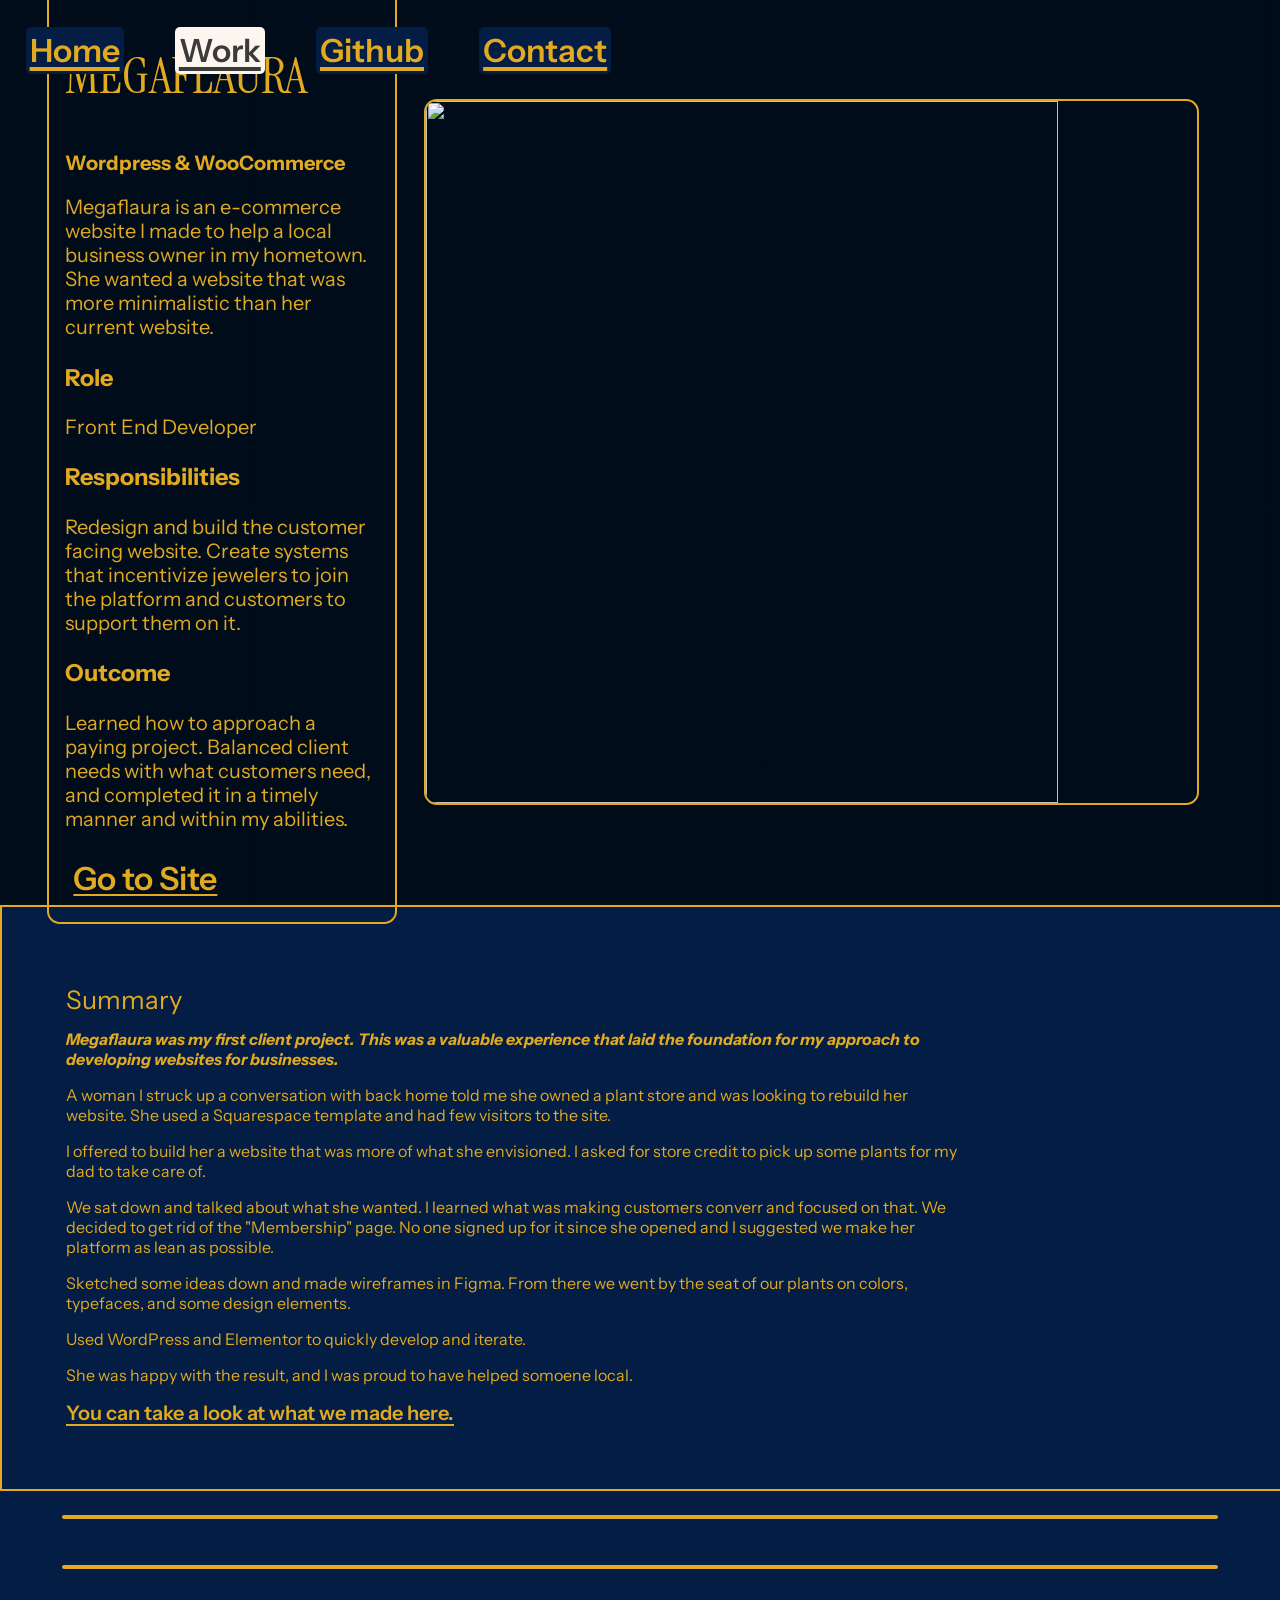
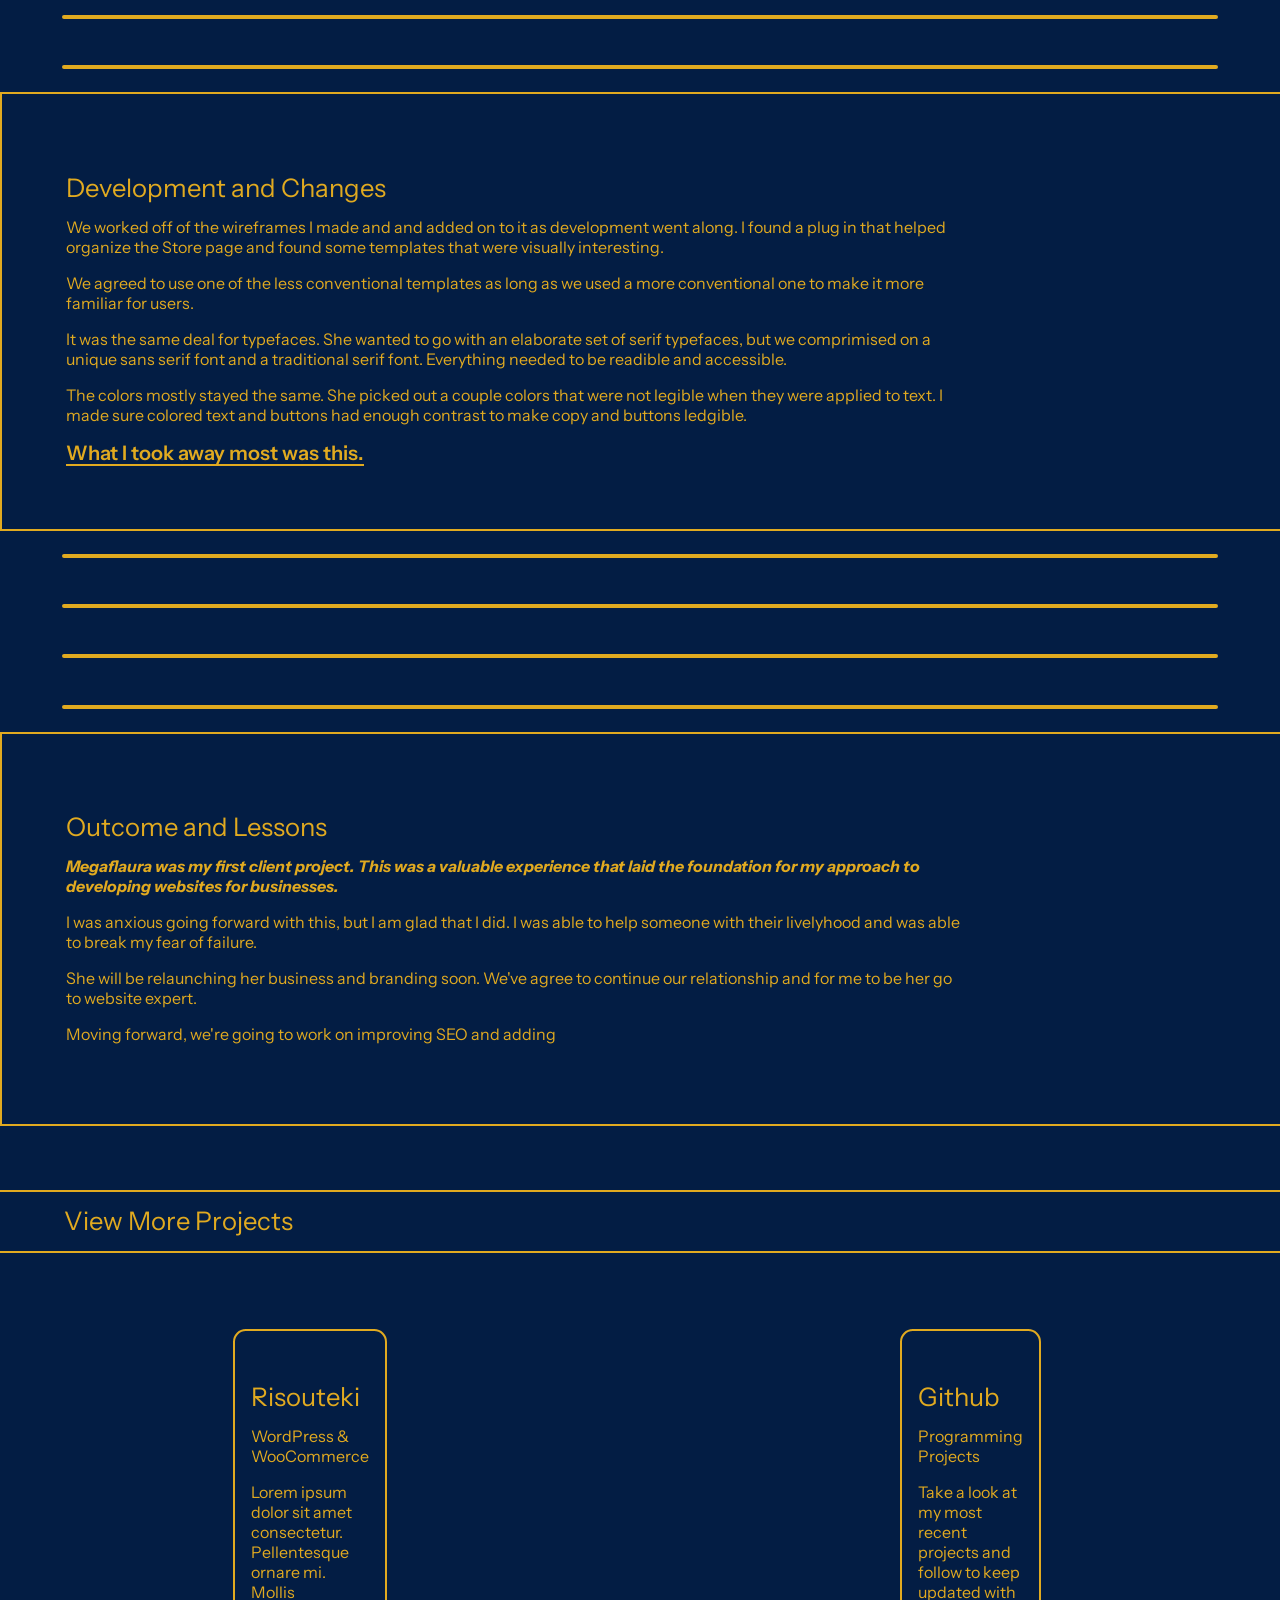
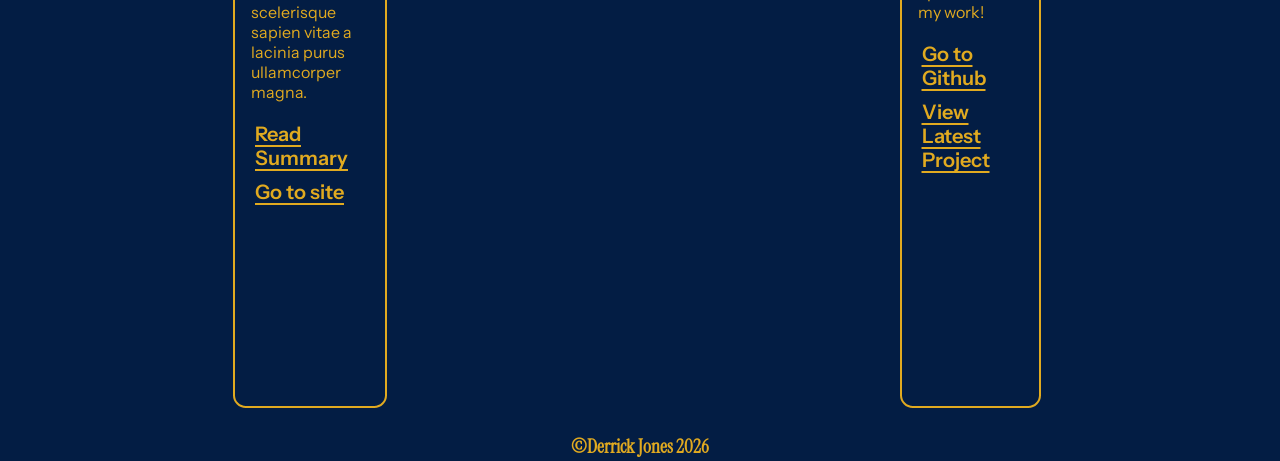
==== projects/megaflaura.html @ 46186033 "Portfolio First run of portfolio, v0.0" ====
<!DOCTYPE html>
<html lang="en">

<head>
    <meta charset="UTF-8">
    <meta http-equiv="X-UA-Compatible" content="IE=edge">
    <meta name="viewport" content="width=device-width, initial-scale=1.0">
    <link rel="stylesheet" href="../css/styles.css" />
    <style>
        @import url('https://fonts.googleapis.com/css2?family=Instrument+Sans:ital,wght@0,400..700;1,400..700&display=swap');
        @import url('https://fonts.googleapis.com/css2?family=Instrument+Sans:ital,wght@0,400..700;1,400..700&family=Instrument+Serif:ital@0;1&display=swap');
    </style>
    <title>Derrick Jones, WordPress Developer</title>
</head>
<nav>
    <a href="../index.html">Home</a>
    <a href="../index.html#work" id="currentNav">Work</a>
    <aside class="dropdown">
        <ul>
            <li>
                <a href="">Megaflaura</a>
                <p>Wordpress & WooCommerce</p>
            </li>
            <li>
                <a href="">Megaflaura</a>
                <p>Wordpress & WooCommerce</p>
            </li>
            <li>
                <a href="">Interactions & Animations</a>
                <p>Javascript creations</p>
            </li>
        </ul>
    </aside>
    <a href="https://github.com/derrickdotnet" target="_blank">Github </a>
    <a href="https://calendly.com/derrick-j-d-jones/30min" target="_blank">Contact </a>
</nav>

<body>
    <main>

        <section class="projectHero" id="megaflauraBackground">
            <div class="projectHero_copy">
                <div class="projectHero_copyIntro">
                    <h1>Megaflaura</h1>
                    <p><span class="subtitle">Wordpress & WooCommerce</span></p>
                    <p>Megaflaura is an e-commerce website I made to help a local business owner in my hometown.
                         She wanted a website that was more minimalistic than her current website.</p>
                    <div class="projectHero_copyPro">
                        <h3>Role</h3>
                        <p>Front End Developer</p>
                        <h3>Responsibilities</h3>
                        <p>Redesign and build the customer facing website. Create systems that incentivize
                            jewelers to join the platform and customers to support them on it.</p>
                        <h3>Outcome</h3>
                        <p>Learned how to approach a paying project. Balanced client needs with what customers need, and completed it in a timely manner and within my abilities.</p>
                         <a href="">Go to Site</a>
                    </div>
                </div>
            </div>
            <div class="projectHero_images">
                <img src="../images/megaflaura-screenshot1.jpg" alt="">
            </div>
        </section>


        <section>
            <!--FIRST SECION OF COPY-->
            <div class="projectGallery_1">
                <div class="projectGallery_copy">
                    <h2>Summary</h2>
                    <em>
                        <p><span class="subtitle">Megaflaura was my first client project. This was a valuable experience that laid the foundation for my approach to developing websites for businesses.</span></p>
                    </em>
                    <p>A woman I struck up a conversation with back home told me she owned a plant store and was looking to rebuild her website. She used a Squarespace template and had few visitors to the site.</p>
                    <p>I offered to build her a website that was more of what she envisioned. I asked for store credit to pick up some plants for my dad to take care of.</p>
                    <p>We sat down and talked about what she wanted. I learned what was making customers converr and focused on that. We decided to get rid of the "Membership" page. No one signed up for it since she opened and I suggested we make her platform as lean as possible.</p>
                    <p>Sketched some ideas down and made wireframes in Figma. From there we went by the seat of our plants on colors, typefaces, and some design elements.</p>
                    <p>Used WordPress and Elementor to quickly develop and iterate.</p>
                    <p>She was happy with the result, and I was proud to have helped somoene local.</p>
                    <a href="">You can take a look at what we made here.</a>
                </div>
            </div>

            <!--FIRST SECION OF IMAGES-->
            <div class="projectGallery_2_container">
                <div class="projectGallery_X">
                    <div class="projectGalleryX_images">
                        <img src="../images/megaflaura-screenshot1.jpg" alt="">
                    </div>
                    <div class="projectGalleryX_images">
                        <img src="../images/megaflaura-screenshot2.jpg" alt="">
                    </div>
                </div>
                <div class="projectGallery_X">
                    <div class="projectGalleryX_images">
                        <img src="../images/megaflaura-screenshot3.jpg" alt="">
                    </div>
                    <div class="projectGalleryX_images">
                        <img src="../images/megaflaura-screenshot4.jpg" alt="">
                    </div>
                </div>
            </div>
            <!--END-->
            <!--<div class="projectGallery_1">
                <div class="projectGallery_copy">
                    <h2>Problem</h2>
                    <p>Many jewelers face difficulties standing out in the sea of dropshippers, bots, and less skilled
                        craftsman of mainstream marketplaces like Etsy or Ebay. Cheap jewelry and dropshipping makes it
                        difficult to sell one's jewelry on these platforms.</p>
                    <p>The goal was to have the website up in time to present to a local angel investor.</p>
                    <p>We had three months to complete a have a customer facing product to present to the investors. We
                        had to be attractive to jewelers for them to use our website. What kind of jewelers need and
                        want a platform like ours?</p>
                </div>
            </div>-->
            <!--SECOND SECION OF IMAGES-->
           
            <div class="projectGallery_1" id="discovery">
                <div class="projectGallery_copy">
                    <h2>Development and Changes</h2>
                    <p>We worked off of the wireframes I made and and added on to it as development went along. I found a plug in that helped organize the Store page and found some templates that were visually interesting.</p>
                    <p>We agreed to use one of the less conventional templates as long as we used a more conventional one to make it more familiar for users.</p>
                    <p>It was the same deal for typefaces. She wanted to go with an elaborate set of serif typefaces, but we comprimised on a unique sans serif font and a traditional serif font. Everything needed to be readible and accessible.</p>
                    <p>The colors mostly stayed the same. She picked out a couple colors that were not legible when they were applied to text. I made sure colored text and buttons had enough contrast to make copy and buttons ledgible.</p>
                    <a href="#outcome">What I took away most was this.</a>
                </div>
            </div>



            <div class="projectGallery_2_container">
                <div class="projectGallery_X">
                    <div class="projectGalleryX_images">
                        <img src="../images/megaflaura-before1.jpg" alt="">
                    </div>
                    <div class="projectGalleryX_images">
                        <img src="../images/megaflaura-before2.jpg" alt="">
                    </div>
                </div>
                <div class="projectGallery_X">
                    <div class="projectGalleryX_images">
                        <img src="../images/megaflaura-before3.jpg" alt="">
                    </div>
                    <div class="projectGalleryX_images">
                        <img src="../images/megaflaura-before4.jpg" alt="">
                    </div>
                </div>
            </div>
            <!--END-->

       <div class="projectGallery_1" id="outcome">
                <div class="projectGallery_copy">
                    <h2>Outcome and Lessons</h2>
                   <em><p><span class="subtitle">Megaflaura was my first client project. This was a valuable experience that laid the foundation for my approach to developing websites for businesses.</span></p></em>
                    <p>I was anxious going forward with this, but I am glad that I did. I was able to help someone with their livelyhood and was able to break my fear of failure.</p>
                    <p>She will be relaunching her business and branding soon. We've agree to continue our relationship and for me to be her go to website expert.</p>
                    <p>Moving forward, we're going to work on improving SEO and adding</p>
                </div>
            </div>

 <aside id="moreWork"><h2>View More Projects</h2></aside>

        <secion class="workGrid_Project">
            <div class="workCard_Project">
                <img src="../images/risouteki-hero.jpg" alt="">
                <div class="workCard_copyProject">
                    <h2>Risouteki</h2>
                    <p>WordPress & WooCommerce</p>
                    <p>Lorem ipsum dolor sit amet consectetur. Pellentesque ornare mi.
                        Mollis scelerisque sapien vitae a lacinia purus ullamcorper magna. </p>
                    <a href="../projects/risouteki.html">Read Summary</a>
                    <a href="">Go to site</a>
                </div>
            </div>
            <div class="workCard_Project">
                <img src="../images/Screenshot 2026-09-05 at 9.20.54 PM.jpg" alt="">

                <div class="workCard_copyProject">
                    <h2>Github</h2>
                    <p>Programming Projects</p>
                    <p>Take a look at my most recent projects and follow to keep updated with my work! </p>
                    <a href="">Go to Github</a>
                    <a href="">View Latest Project</a>
                </div>
            </div>
        </secion>
        </section>

    </main>

    <footer>
        <h3>©Derrick Jones 2026</h3>
    </footer>
</body>

</html>
---- css/styles.css ----
/*Home  Styles CSS*/
body {
    background-color: #031D44;
    background-image: url('../images/gridpatternblue2.svg');
    background-repeat: repeat;
    background-position: center;
    background-size: cover;
    background-attachment: fixed;
    font-family: "Instrument Sans", sans-serif;
    animation: moveGrid 150s linear infinite;
    width: 100%;
    margin: 0;
}

@keyframes moveGrid {
    from {
        background-position: 0 0;
    }

    to {
        background-position: 100vw 100vh;
    }
}

h1,
h2,
h3,
p,
a {
    color: #E1AA20;
}

h1,
h2,
h3 {
    letter-spacing: 5%;
}

h1 {
    font-size: 6rem;
    font-family: "Instrument Serif", 'Times New Roman', Times, serif;
    font-size: clamp(2.5rem, 4vw, 4rem);
    text-transform: uppercase;
    font-weight: 100;
}

h2 {
    font-family: "instrument sans";
    font-size: clamp(1.5rem, 2vw, 2rem);
    font-weight: 100;
    line-height: max(0.5rem, 1rem);
}

a {
    font-size: clamp(1.25rem, 1.5vw, 1.5rem);
    transition: color 0.3s ease;
    text-decoration-thickness: 2px;
    border-radius: 5px;
    text-underline-offset: .25rem;
    font-weight: 600;

}

a:hover {
    color: #3B3B3B;
    background-color: #FCF6EE;
}

.mobileNav_button {
    display: none;
}

nav {
    position: fixed;
    display: flex;
    place-self: center;
    justify-content: center;
    top: 3%;
    z-index: 3;
}


nav a {
    font-size: 2rem;
    text-decoration-thickness: 1px;
    text-underline-offset: 5px;
    list-style: none;
    display: block;
    color: #E1AA20;
    background-color: #031D44;
    margin: 0 2vw;
    text-decoration-thickness: 4px;
    border-radius: 5px;
    padding: 4px;
}

#currentNav {
    background-color: #FCF6EE;
    color: #3B3B3B;
}

#currentNav:hover {
    background-color: #E1AA20;
    color: #FCF6EE;
    transition: color 0.1s;
    transition: background-color 0.1s;
}


.heroGrid {
    display: grid;
    grid-template-columns: 1fr 1fr;
    margin-top: 6%;
}

.heroGrid_card {
    display: block;
    background-color: #031D44;
    border: #E1AA20 0.125rem solid;
    border-radius: clamp(0.25rem, 1vw, 1rem);
    width: clamp(16rem, 90%, 44rem);
    height: 85vh;
    place-content: center;
    place-self: center;
}

.heroGrid_titles {
    justify-items: center;
}


.heroGrid_copy {
    width: clamp(16rem, 36vw, 40rem);
}

.heroGrid_copy p {
    font-size: clamp(1rem, 2vw, 1.5rem);
}

.heroGrid_copy a {
    font-weight: 600;
    text-decoration-thickness: 2px;
    border-radius: 5px;
    padding: 4px;
    text-underline-offset: .25rem;

}

#stairway {
    display: grid;
    justify-self: center;
    margin-bottom: 5%;
}

.desktopGrid {
    display: grid;
    grid-template-columns: repeat(2, 1fr);
    grid-template-rows: repeat(1, 1fr);
}

.desktopGrid_connect,
.desktopGrid_recentWork,
.desktopGrid_about {
    display: block;
    background-color: #031D44;
    border: #E1AA20 0.125rem solid;
    border-radius: clamp(0.25rem, 1vw, 1rem);
}

.desktopGrid_connect {
    display: flex;
    flex-direction: column;
    width: clamp(24rem, 5vw, 25rem);
    height: 67%;
    justify-content: center;
}

.desktopGrid_connect a {
    font-weight: 500;
    margin-left: 5%;
    line-height: 2rem;
    padding: 4px;
    width: fit-content;
}

.subtitle {
    font-weight: 800;
}

.dropdown {
    display: none;
    background-color: #031D44;
    width: fit-content;
    color: #031D44;
    border: #E1AA20 2px solid;
    border-radius: 1rem;
}

.dropdown a {
    display: block;
    width: 90%;
}

.dropdown:hover {
    display: block;
}

.desktopGrid_recentWork {
    grid-column-start: 1;
    grid-row-start: 2;
    position: relative;
    top: -10%;
    left: 0%;
    padding: 5%;
    width: 80%;
}

.desktopGrid_recentWork a {
    padding: 4px;
    margin-left: -4px;
}


.desktopGrid_cutie {
    grid-row: span 2/ span 2;
    grid-column-start: 2;
    grid-row-start: 1;
    place-self: start;
}

.desktopGrid_cutie img {

    width: clamp(5rem, 27vw, 20rem);

    border: #E1AA20 0.125rem solid;
    border-radius: clamp(0.25rem, 1vw, 1rem);

}


.desktopGrid_about {
    grid-column: span 2 / span 2;
    grid-row-start: 3;
    height: fit-content;
    width: auto;
    max-width: 47vw;
}

.desktopGrid_aboutCopy {
    margin-left: 5%;
}


.workGrid {
    display: grid;
    grid-template-columns: repeat(3, 1fr);
    grid-template-rows: repeat(1, 1fr);
    gap: 2.5rem;
    width: 90vw;
    place-self: center;
    justify-self: center;
    place-items: center;
    justify-content: center;
    margin: 6% 0 2% 0;
}

.workCard {
    width: 30vw;
    background-color: #031D44;
    border: #E1AA20 0.125rem solid;
    width: min-content;
    border-radius: clamp(0.25rem, 1vw, 1rem);
        height: 75vh;
}

.workCard img {
    width: 28vw;
    border-radius: 1rem 1rem 0 0;
}

.workCard_copy {
    padding: 1rem;
}

.workCard_copy a {
    display: flex;
    margin: 2% 0;
    width: fit-content;
    padding: .25rem;
    text-underline-offset: .25rem;
    font-weight: 600;
}

button {
    font-family: instrument sans;
    background: #031D44;
    border: 2px #E1AA20 solid;
    border-radius: clamp(0.25rem, 1vw, 1rem);
    padding: 1rem;

}

button:hover {
    background: #FCF6EE;
    border: 2px #031D44 solid;
}

.mobileNav_button {
    justify-self: center;
    margin-top: 2vh;
}

.mobileNav_button a {
    font-size: 2.5rem;
    font-weight: 600;
    text-decoration-thickness: 4px;
}


footer {
    background-color: #031D44;
    text-align: center;
    font-family: instrument serif;
    width: 100%;
    height: 3%;
    position: absolute;

}

footer h3 {
    margin: 0;
}

/*Home Styles CSS END*/



/*Projects CSS*/

.projectHero {
    display: grid;
    grid-template-columns: repeat(4, 1fr);
    grid-template-rows: repeat(1, fr);
    place-self: center;
    width: 98vw;
    
    background-image: linear-gradient(rgba(0, 0, 0, 0.6), rgba(0, 0, 0, 0.6)), url(../images/risouteki-hero.jpg);
    background-size: cover;
    background-repeat: no-repeat;
    padding: 1rem;
    height: 97vh;
    place-content: center;
}

.projectHero_copy:hover {
    background-color: #031D44;
    transition: 0.2s linear;
}

.projectHero_copy {
    width: 100%;
    margin-left: 10%;
    border: 2px #E1AA20 solid;
    border-radius: clamp(0.25rem, 1vw, 1rem);
    padding: 1rem;
    font-size:1.25rem;
}

.projectHero_copyPro a{
    font-size: 2rem;
}

.projectHero_copyIntro a {
    display: flex;
    flex-direction: column;
    padding: 0.5rem;
}

.projectHero_copyIntro h1 {
    place-self: center;
}

.projectHero_images {
    border-radius: clamp(0.25rem, 1vw, 1rem);
    width: 100%;
    grid-column: 2 / span 3;
    place-self: center;
}

.projectHero_images img {
    width: 82%;
    height: 78vh;
    border: 2px #E1AA20 solid;
    border-radius: clamp(0.25rem, 1vw, 1rem);
    margin-left: 10%;
}

.projectGallery_1 {
    background: #031D44;
    border: 2px #E1AA20 solid;   
    width: 100vw;
    place-self: center;
}

.projectGallery_copy {
    height: fit-content;
    width: 70%;
    font-size: 1rem;
    padding: 4rem;


}

.projectGallery_X {
    display: grid;
    grid-template-columns: repeat(1, 1fr);
    grid-template-rows: repeat(1, 1fr);
    place-self: center;
    place-items: center;
    width: auto;
    /*background: linear-gradient(to right, #031D44 50%, transparent 50%)*/
}


.projectGalleryX_images {
    justify-self: center;
}

.projectGalleryX_images img {
    width: 90vw;
    border: 2px #E1AA20 solid;
    border-radius: clamp(0.25rem, 1vw, 1rem);
    display: grid;
    place-self: center;
    margin: 2% 0;
    height: auto;
}

.projectGallery_2 {
    display: grid;
    grid-template-columns: repeat(3, 1fr);
    grid-template-rows: repeat(1, 1fr);
    place-self: center;
    place-items: center;
    width: auto;
}


.projectGallery_3 {
    display: grid;
    grid-template-columns: repeat(2, 1fr);
    grid-template-rows: repeat(1, 1fr);
    place-self: center;
    width: auto;
    background: #031D44;
    border: 2px #E1AA20 solid;   
    width: 100vw;
    border-bottom: none;
}


.projectGallery2_images {
    justify-self: center;
}

.projectGallery2_images img {
    width: 93%;
    border: 2px #E1AA20 solid;
    border-radius: clamp(0.25rem, 1vw, 1rem);
    display: grid;
    place-self: center;
    margin: 2% 0;
    height: 75vh;
}

#moreWork{
    background: #031D44;
    width: 100vw;
    border: 2px #E1AA20 solid;
    border-left: none;
    border-right: none;
    height: 10%;
    margin: 5% 0;
}

#moreWork h2{
    margin-left: 5%;
}

.workGrid_Project {
    display: grid;
    grid-template-columns: repeat(2, 1fr);
    grid-template-rows: repeat(1, 1fr);
    gap: 2.5rem;
    width:100%;
    height: auto;    
    place-self: center;
    justify-self: center;
    place-items: center;
    justify-content: center;
    margin: 6% 0 2% 0;
}

.workCard_Project {
        border: 2px #E1AA20 solid;
    background-color: #031D44;
    width: min-content;
    border-radius: clamp(0.25rem, 1vw, 1rem);
        height: 75vh;
}

.workCard_Project img {
    width: 36vw;
    border-radius: 1rem 1rem 0 0;
}

.workCard_copyProject {
    padding: 1rem;
}

.workCard_copyProject a {
    display: flex;
    margin: 2% 0;
    
    width: fit-content;
    padding: .25rem;
    text-underline-offset: .25rem;
    font-weight: 600;
}

#megaflauraBackground{
    background-image: linear-gradient(rgba(0, 0, 0, 0.6), rgba(0, 0, 0, 0.6)), url(../images/megaflaura-hero.jpg);
}
/*Projects CSS END*/


/*Home Mobile Styles CSS*/

@media (max-width:64rem) {
    .heroGrid {
        grid-template-columns: 1fr;
    }

    .heroGrid_card {
        height: 83vh;
    }

    .desktopGrid,
    nav {
        display: none;
    }

    .workGrid {
        display: grid;
        grid-template-columns: repeat(1, 1fr);
    }

    .workCard img {
        width: 90vw;
    }

    .mobileNav_button {
        display: block;
    }

.projectHero{
    grid-template-columns: repeat(1, 1fr);
    grid-template-rows: repeat(2, 1fr);
    padding: 2rem 0;
    width: 100vw;
}
.projectHero_copy{
    margin: auto;
    height: 90vh;
    width:86vw;
}


    .projectHero_images img{
    display: none;
    }

    .projectHero_images {
    border-radius: clamp(0.25rem, 1vw, 1rem);
    width: 96vw;
    grid-column: 1 / span 4;
    place-self: center;
    height: auto;
}

.projectGallery_2 {
    grid-template-columns: repeat(1, 1fr);
}

.projectGallery_3 {
    grid-template-columns: repeat(1, 1fr);
}
.projectGallery_copy{
    width: auto;
}

.workCard_Project{
    width:93vw;
}

.workGrid_Project {
    grid-template-columns: repeat(1, 1fr);
    width:100%;
    height: auto;
}

.workGrid_Project img{
    width:100%;
}

}
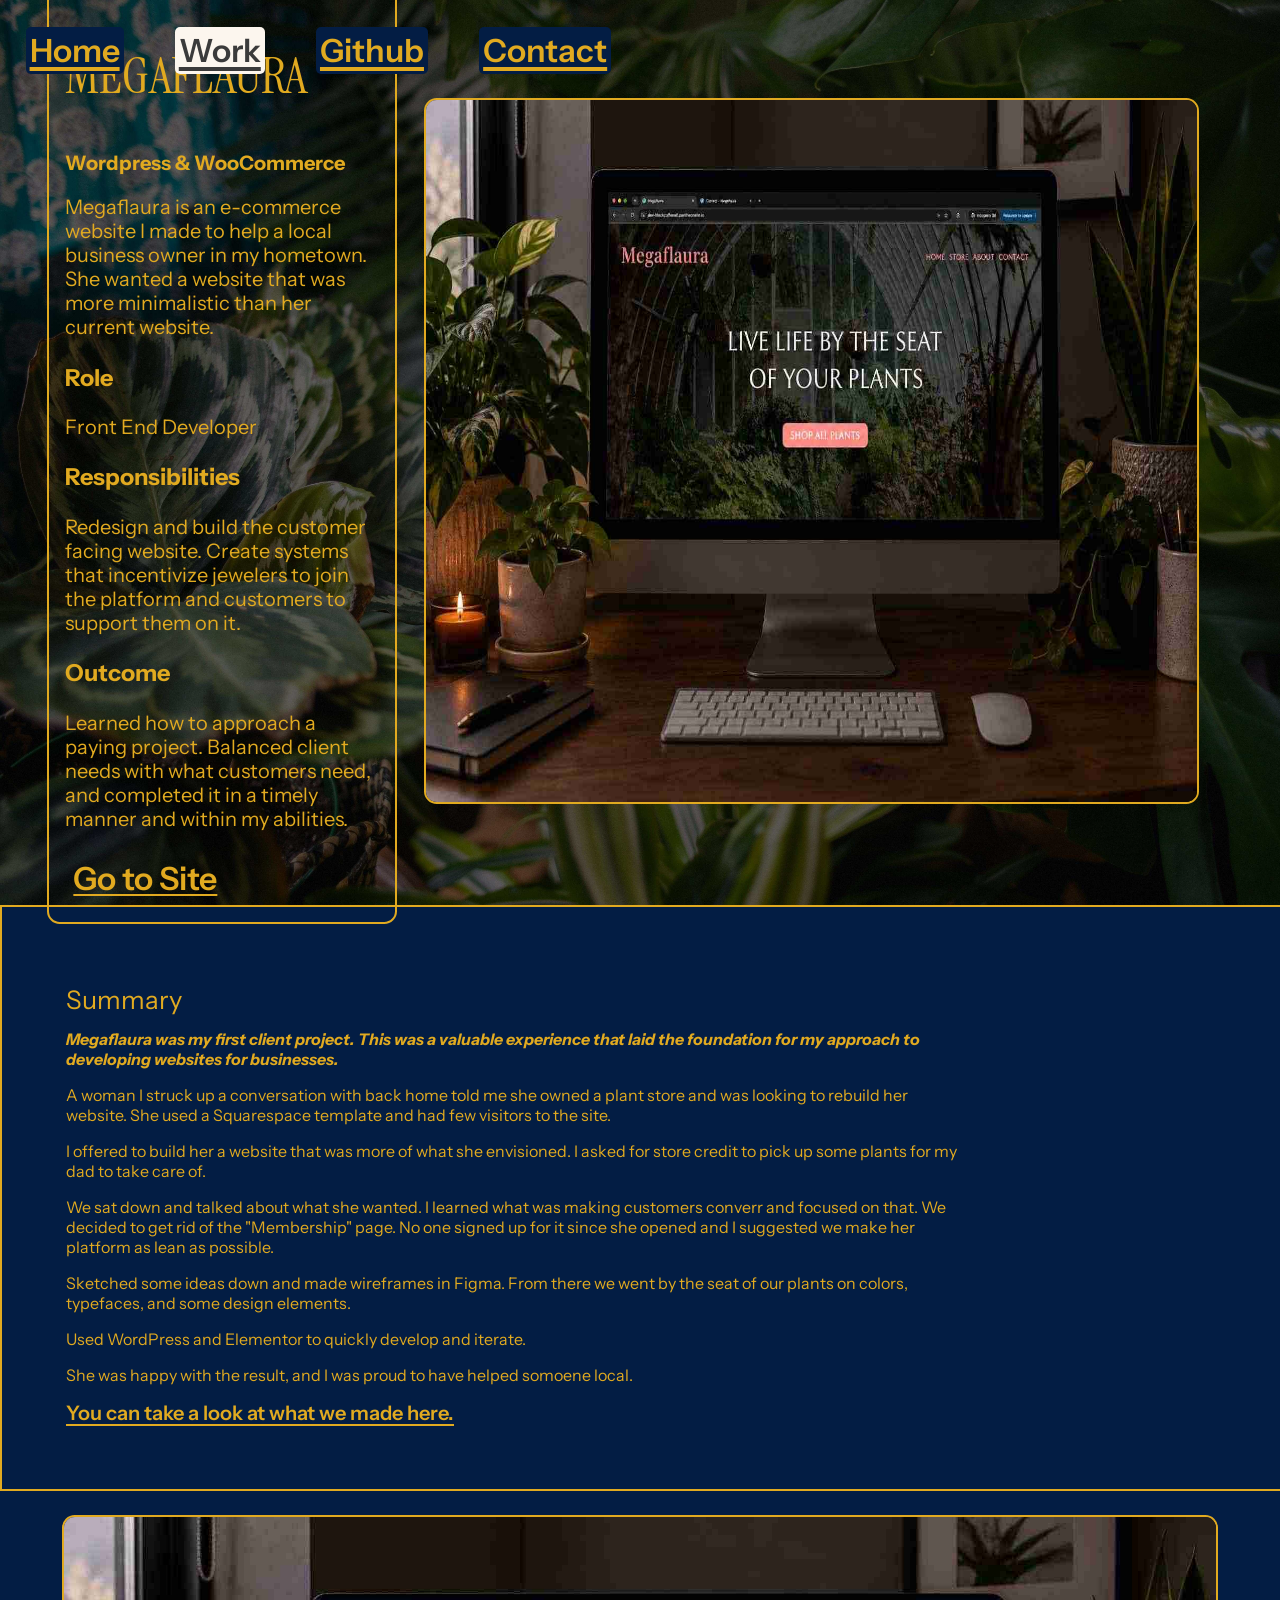
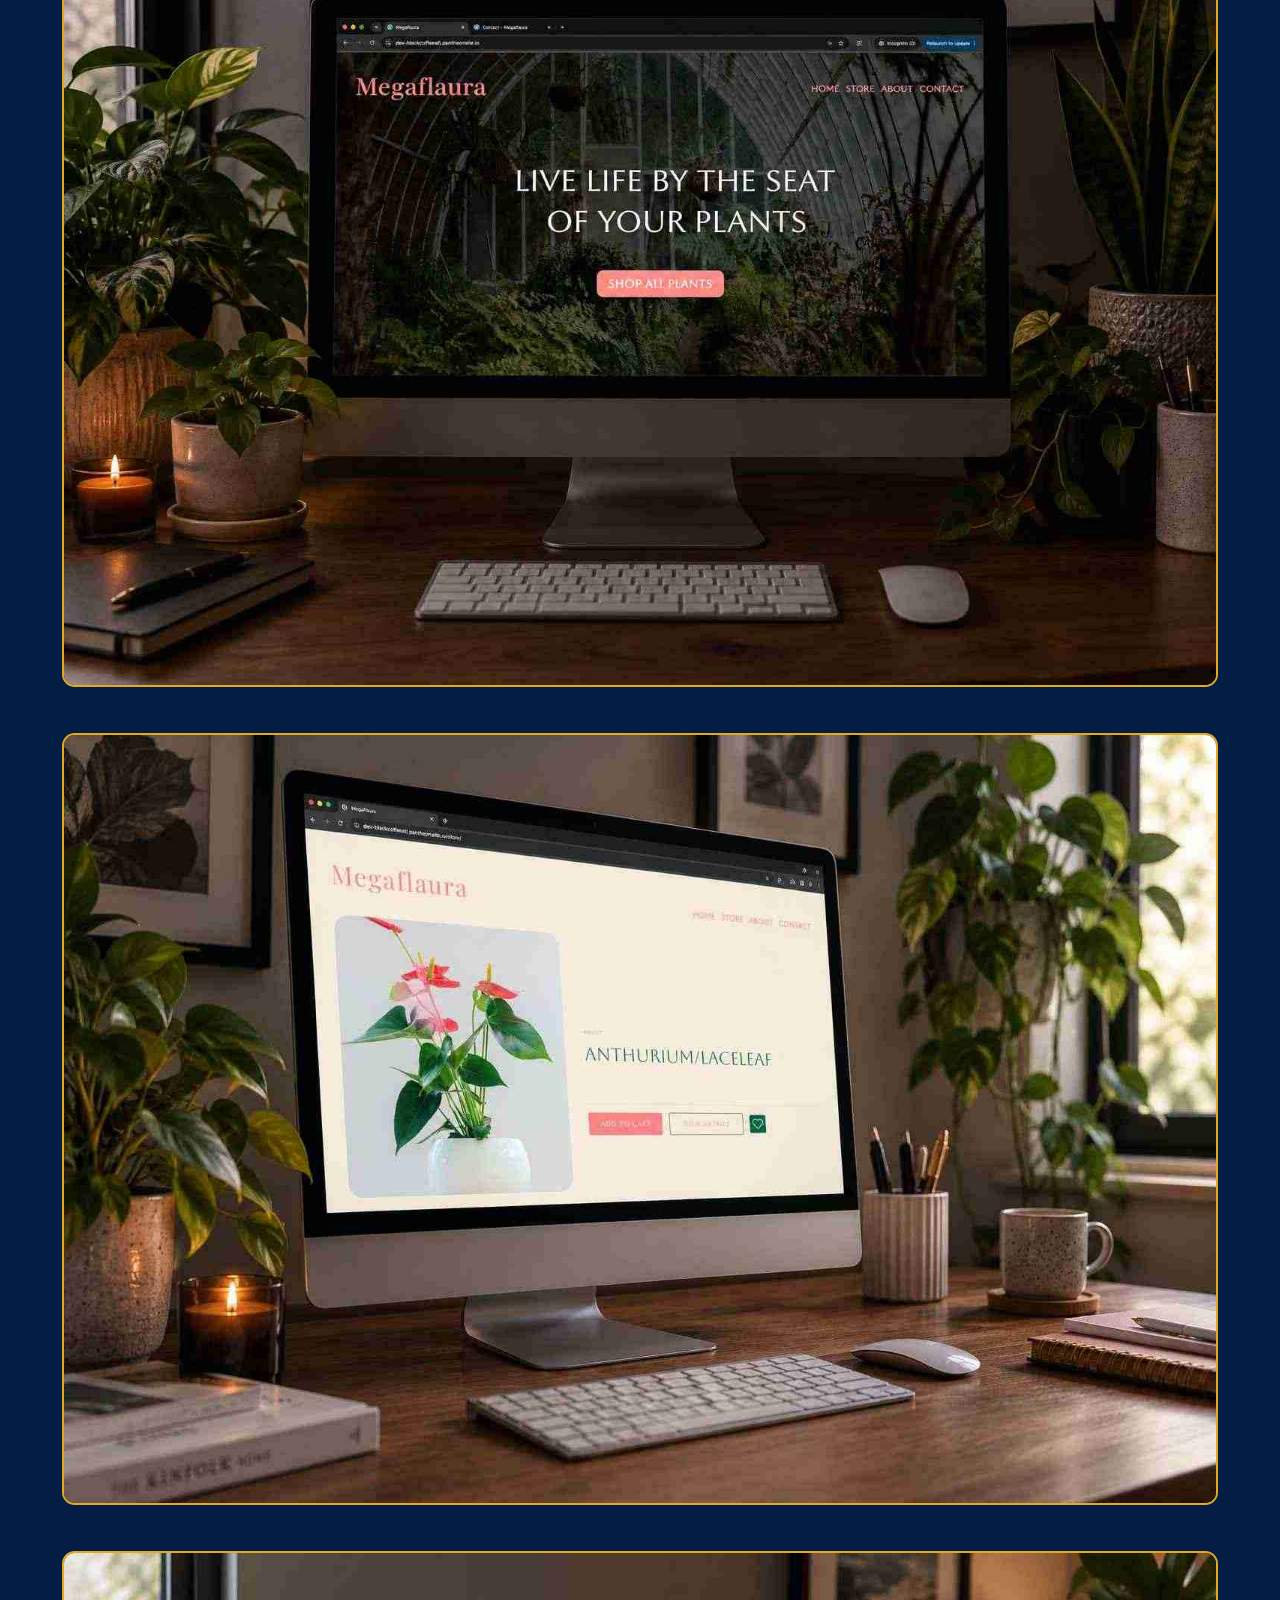
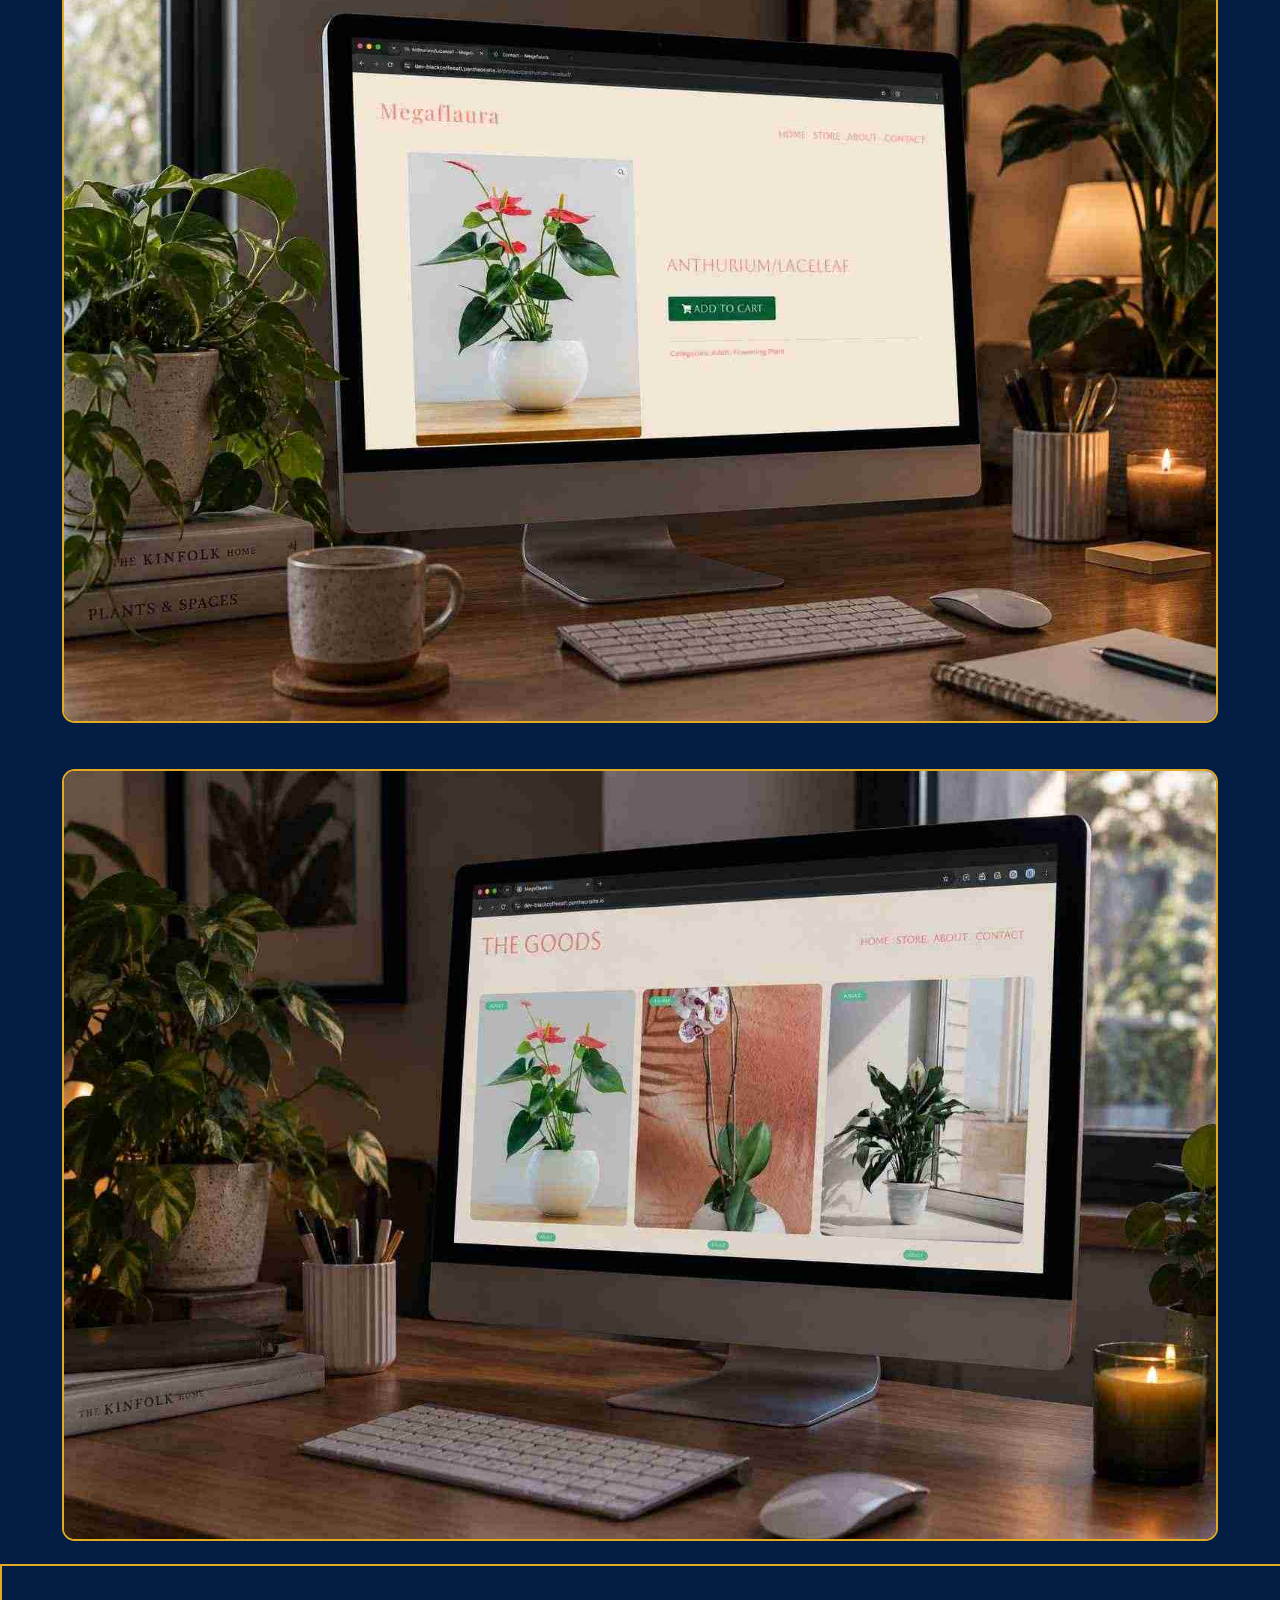
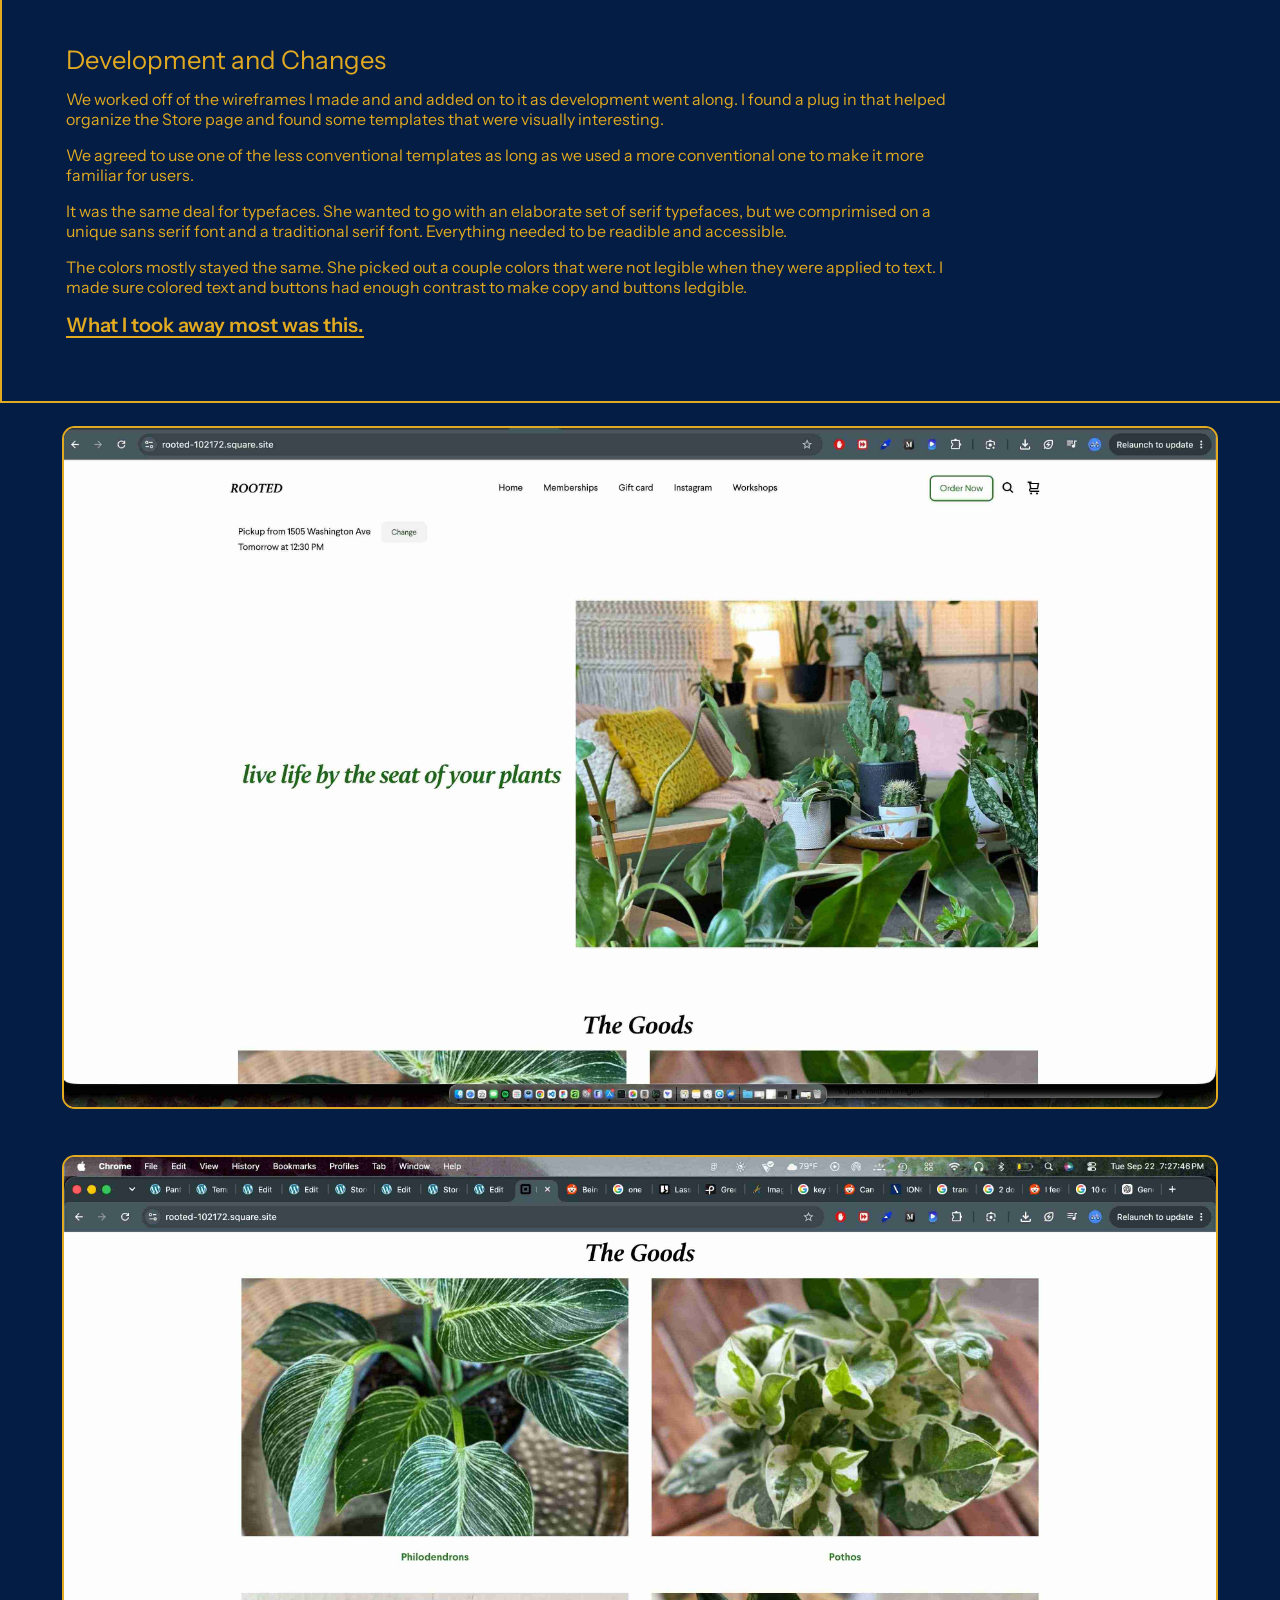
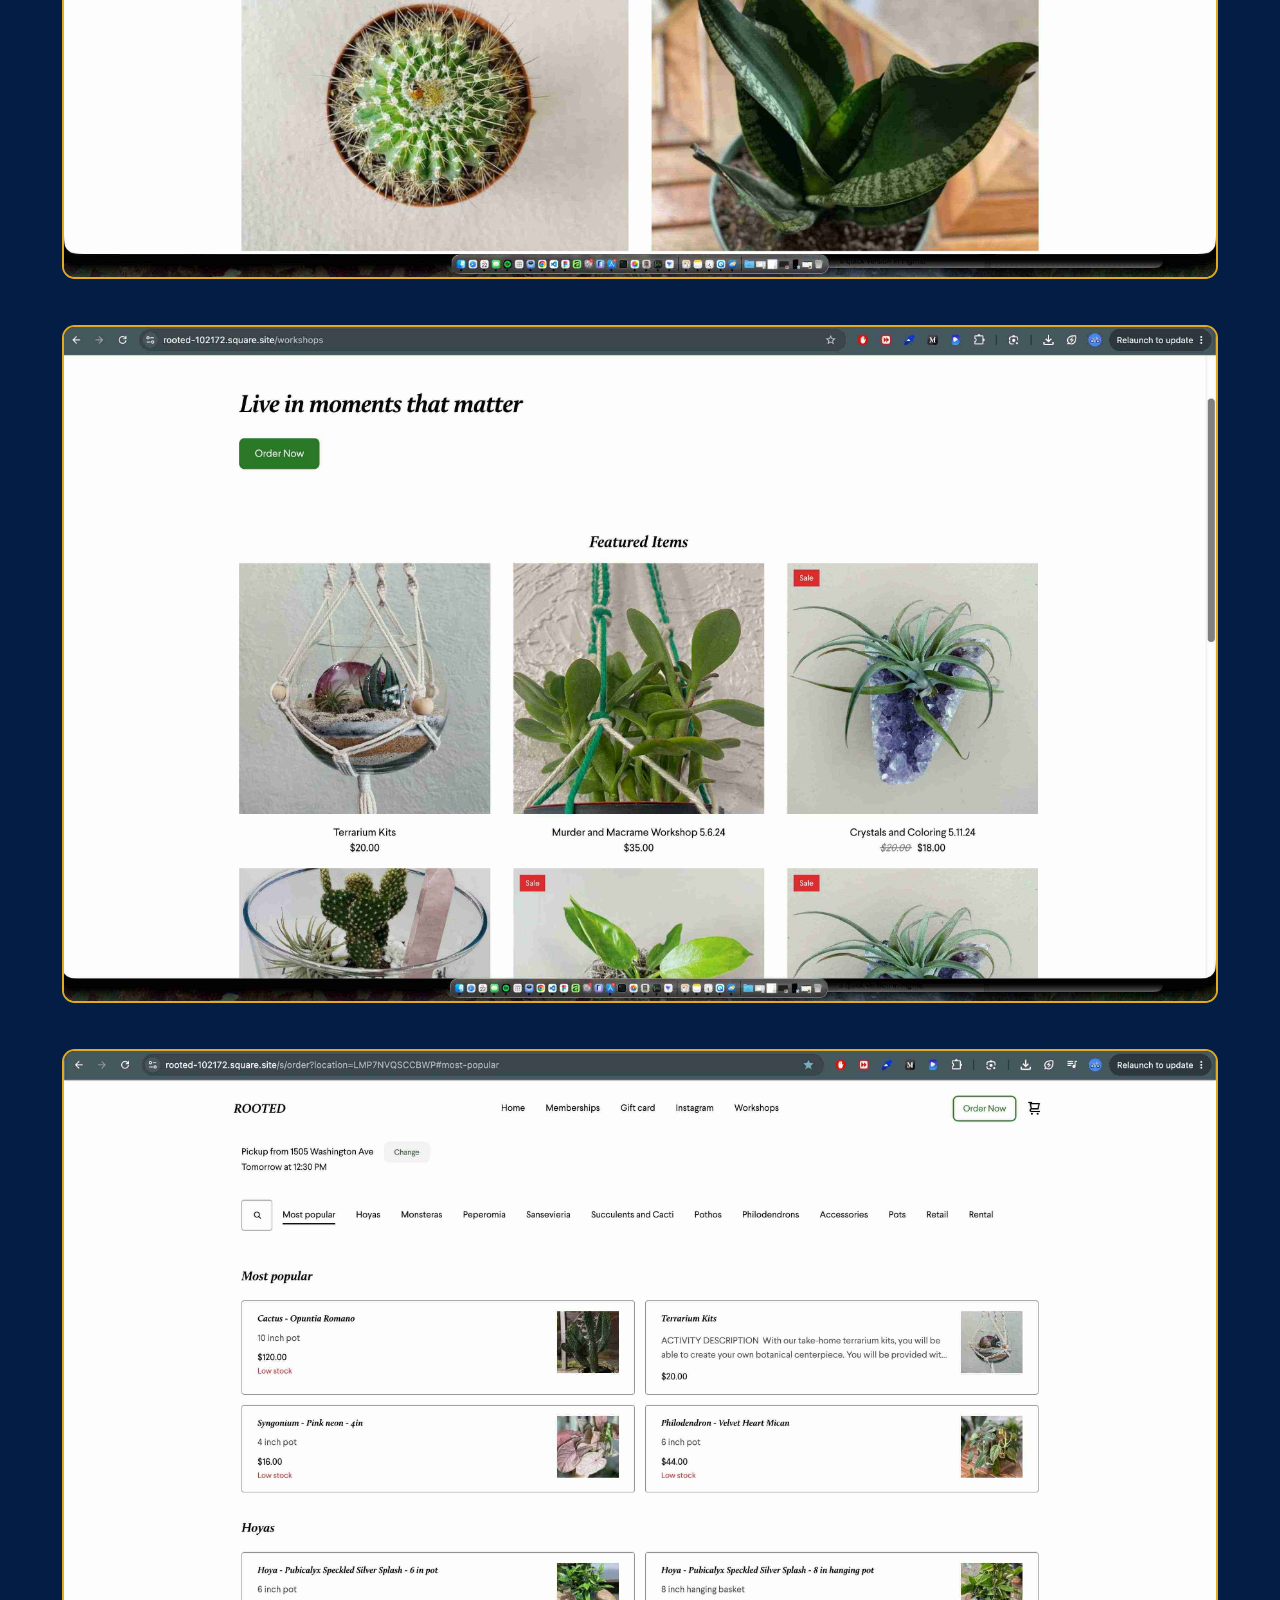
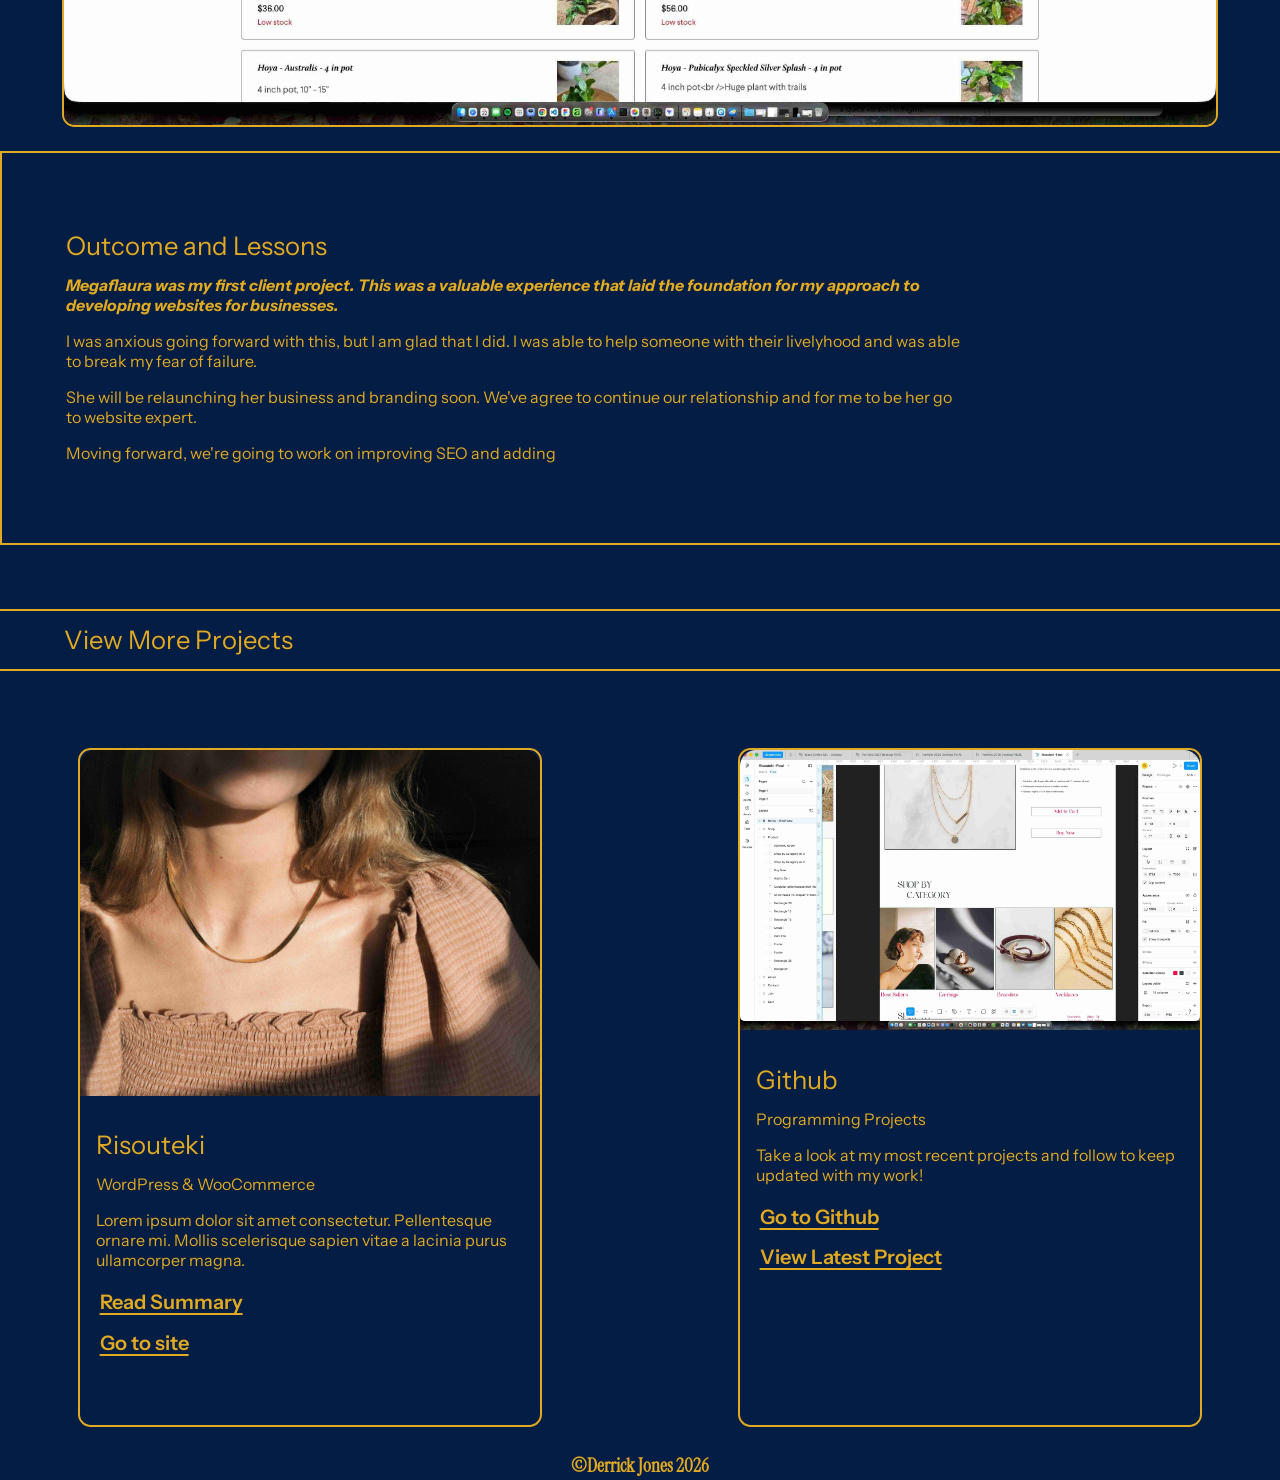
==== commit a4f9ba3e: "Update megaflaura.html filled in gaps in file name (risouteki screenshot)" ====
--- a/projects/megaflaura.html
+++ b/projects/megaflaura.html
@@ -173,7 +173,7 @@
                 </div>
             </div>
             <div class="workCard_Project">
-                <img src="../images/Screenshot 2026-09-05 at 9.20.54 PM.jpg" alt="">
+                <img src="../images/Screenshot-2026-09-05-at-9.20.54PM.jpg" alt="">
 
                 <div class="workCard_copyProject">
                     <h2>Github</h2>
@@ -193,4 +193,4 @@
     </footer>
 </body>
 
-</html>+</html>
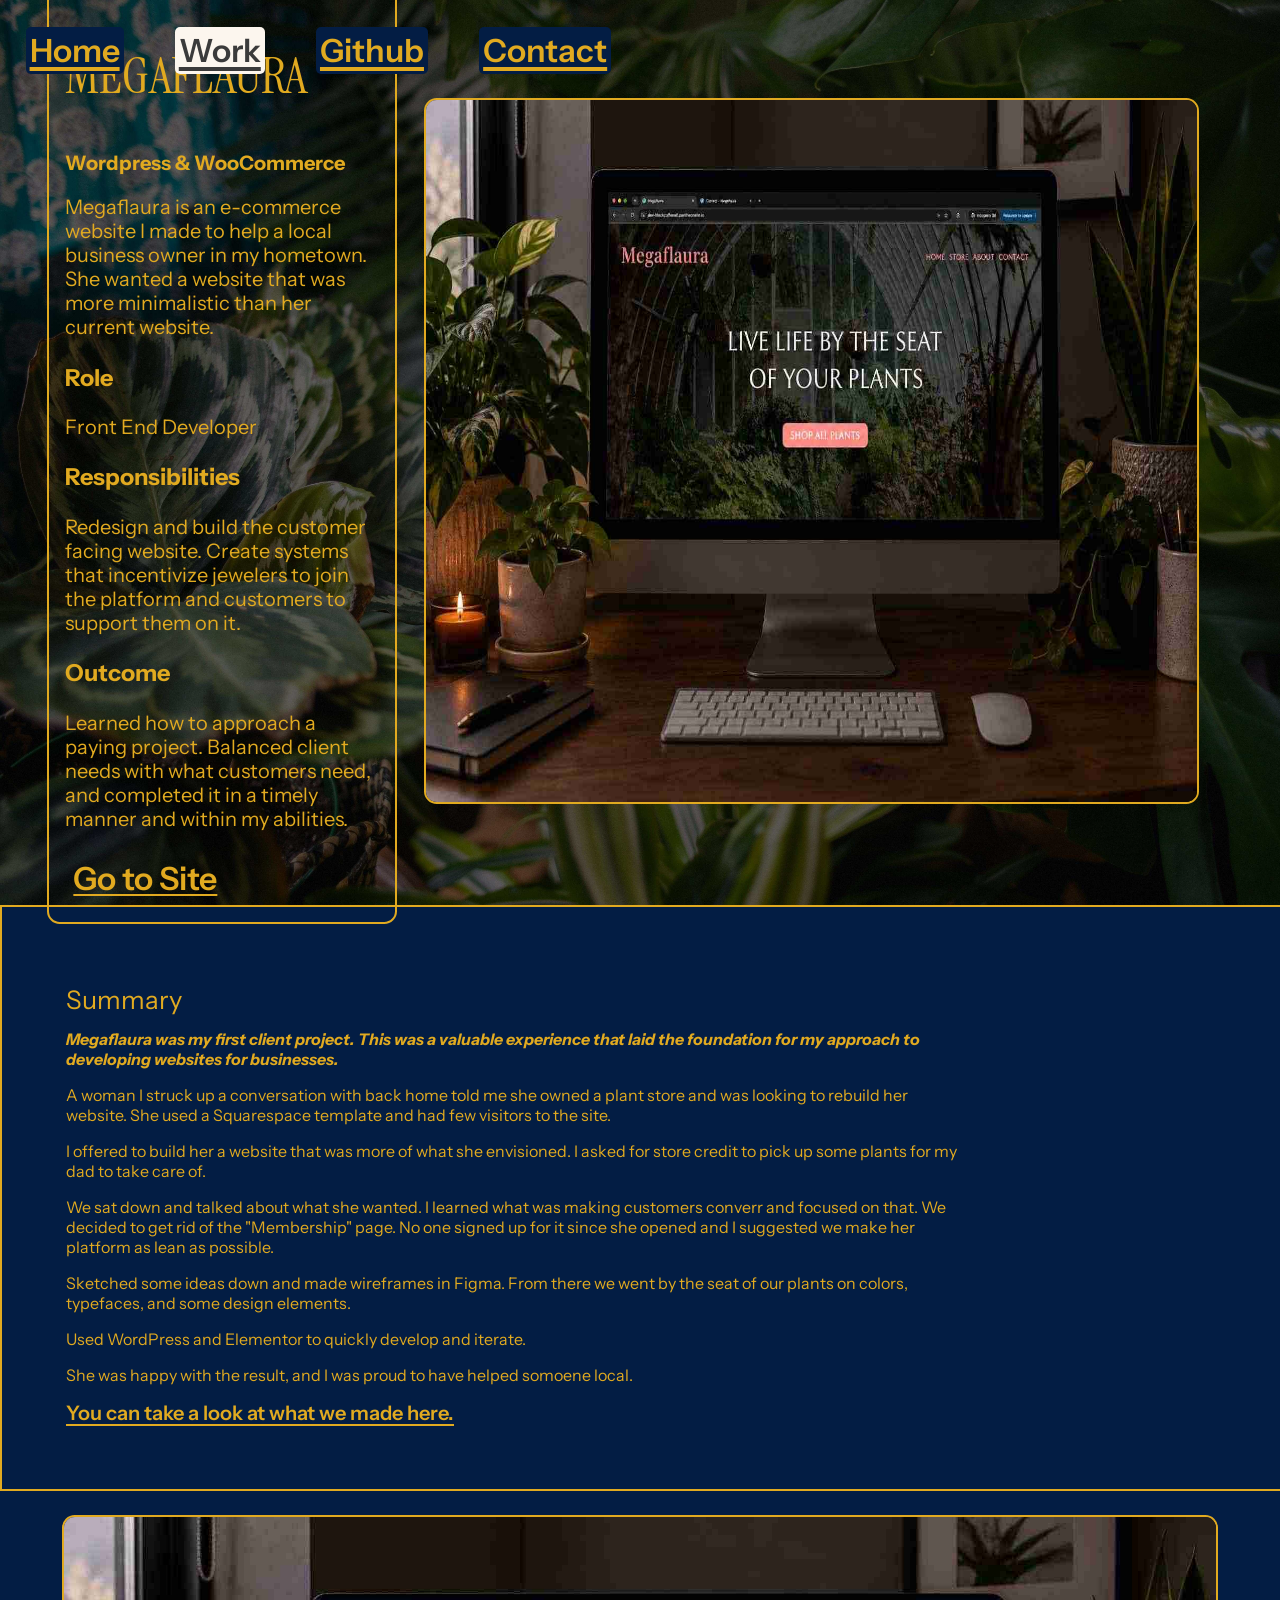
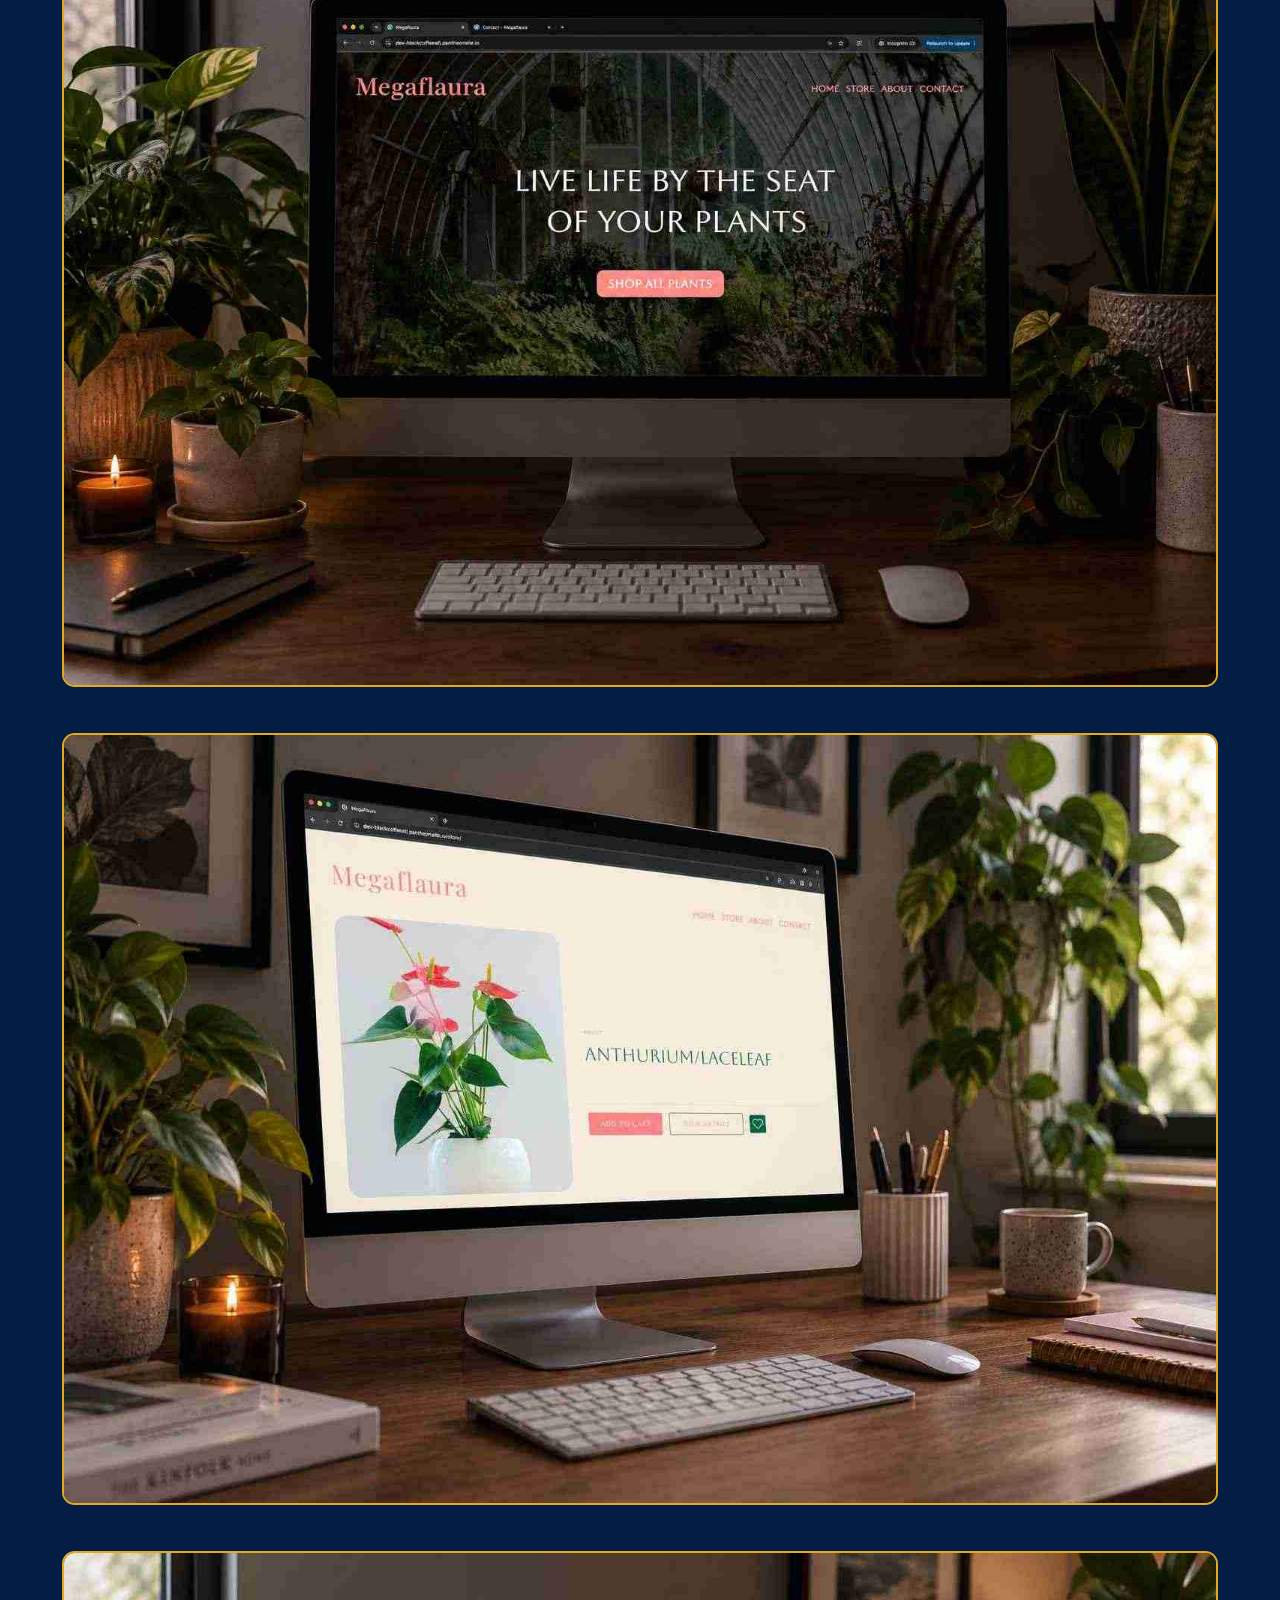
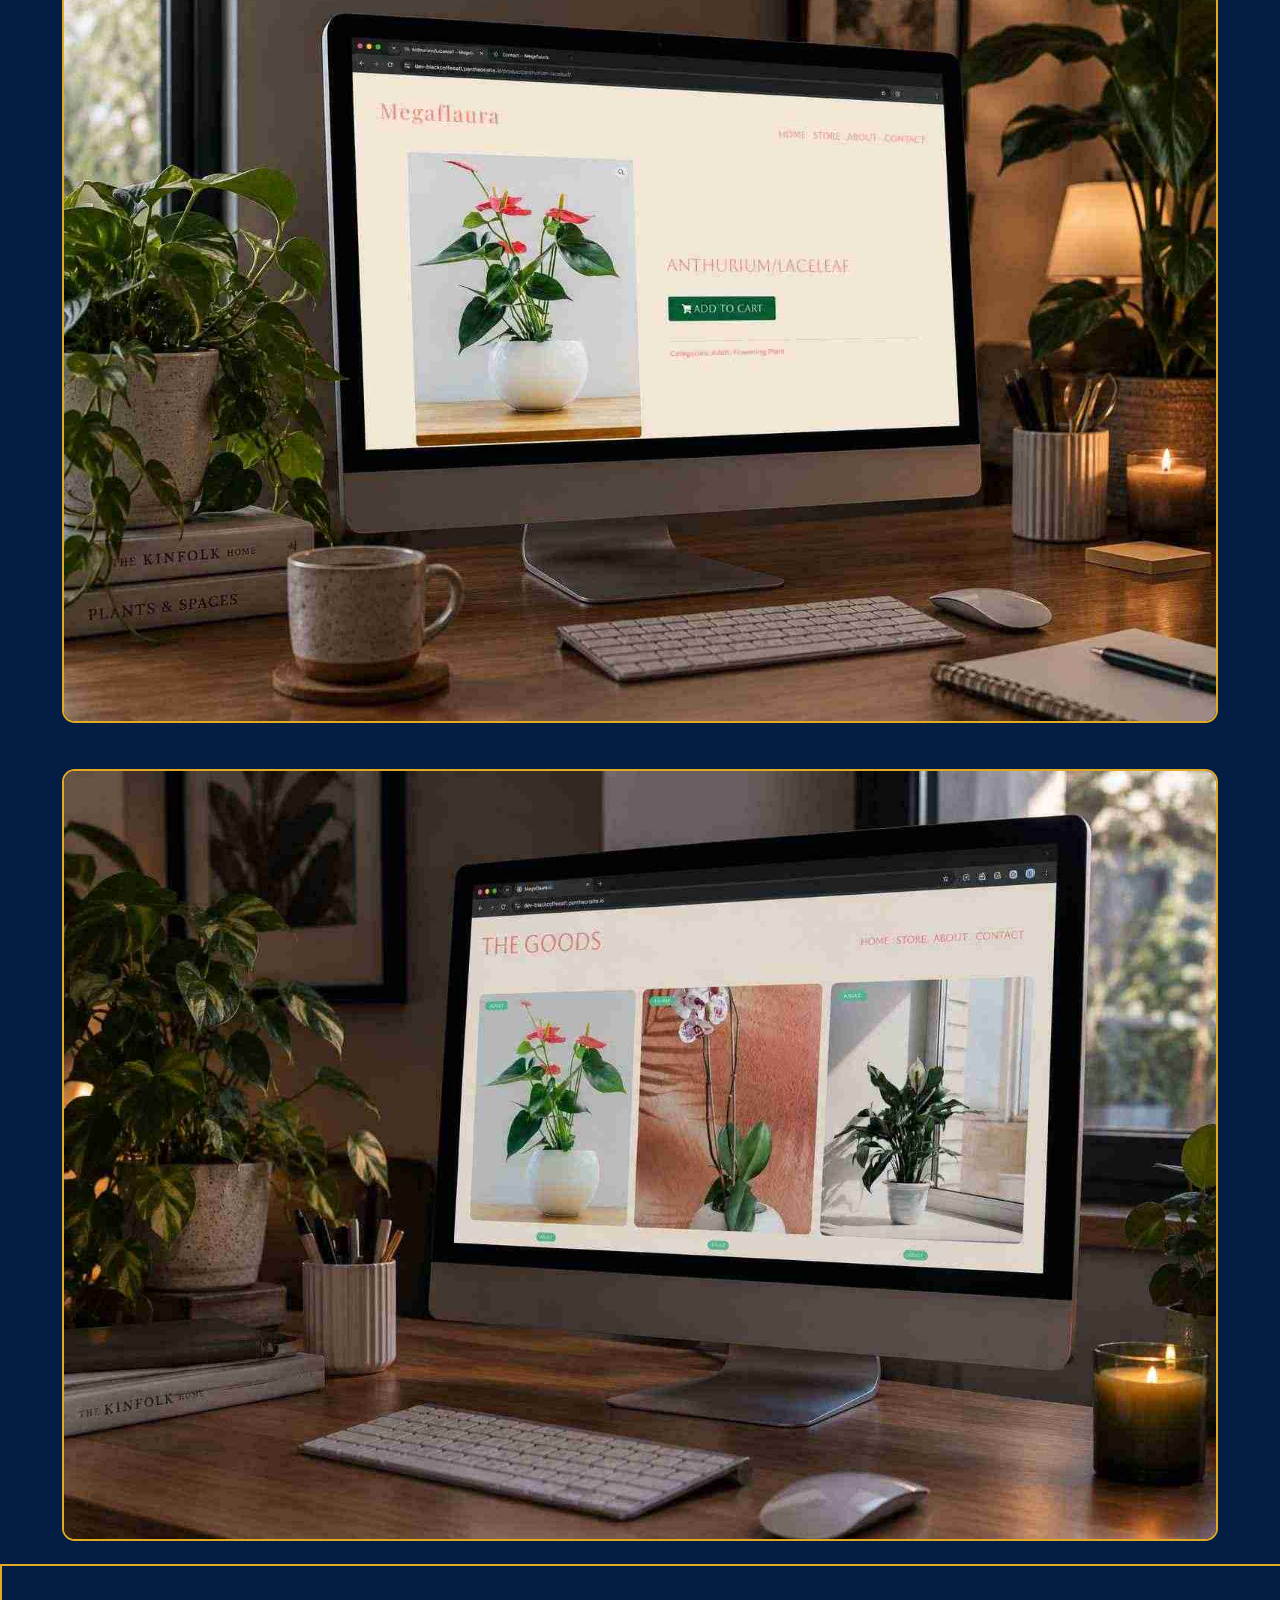
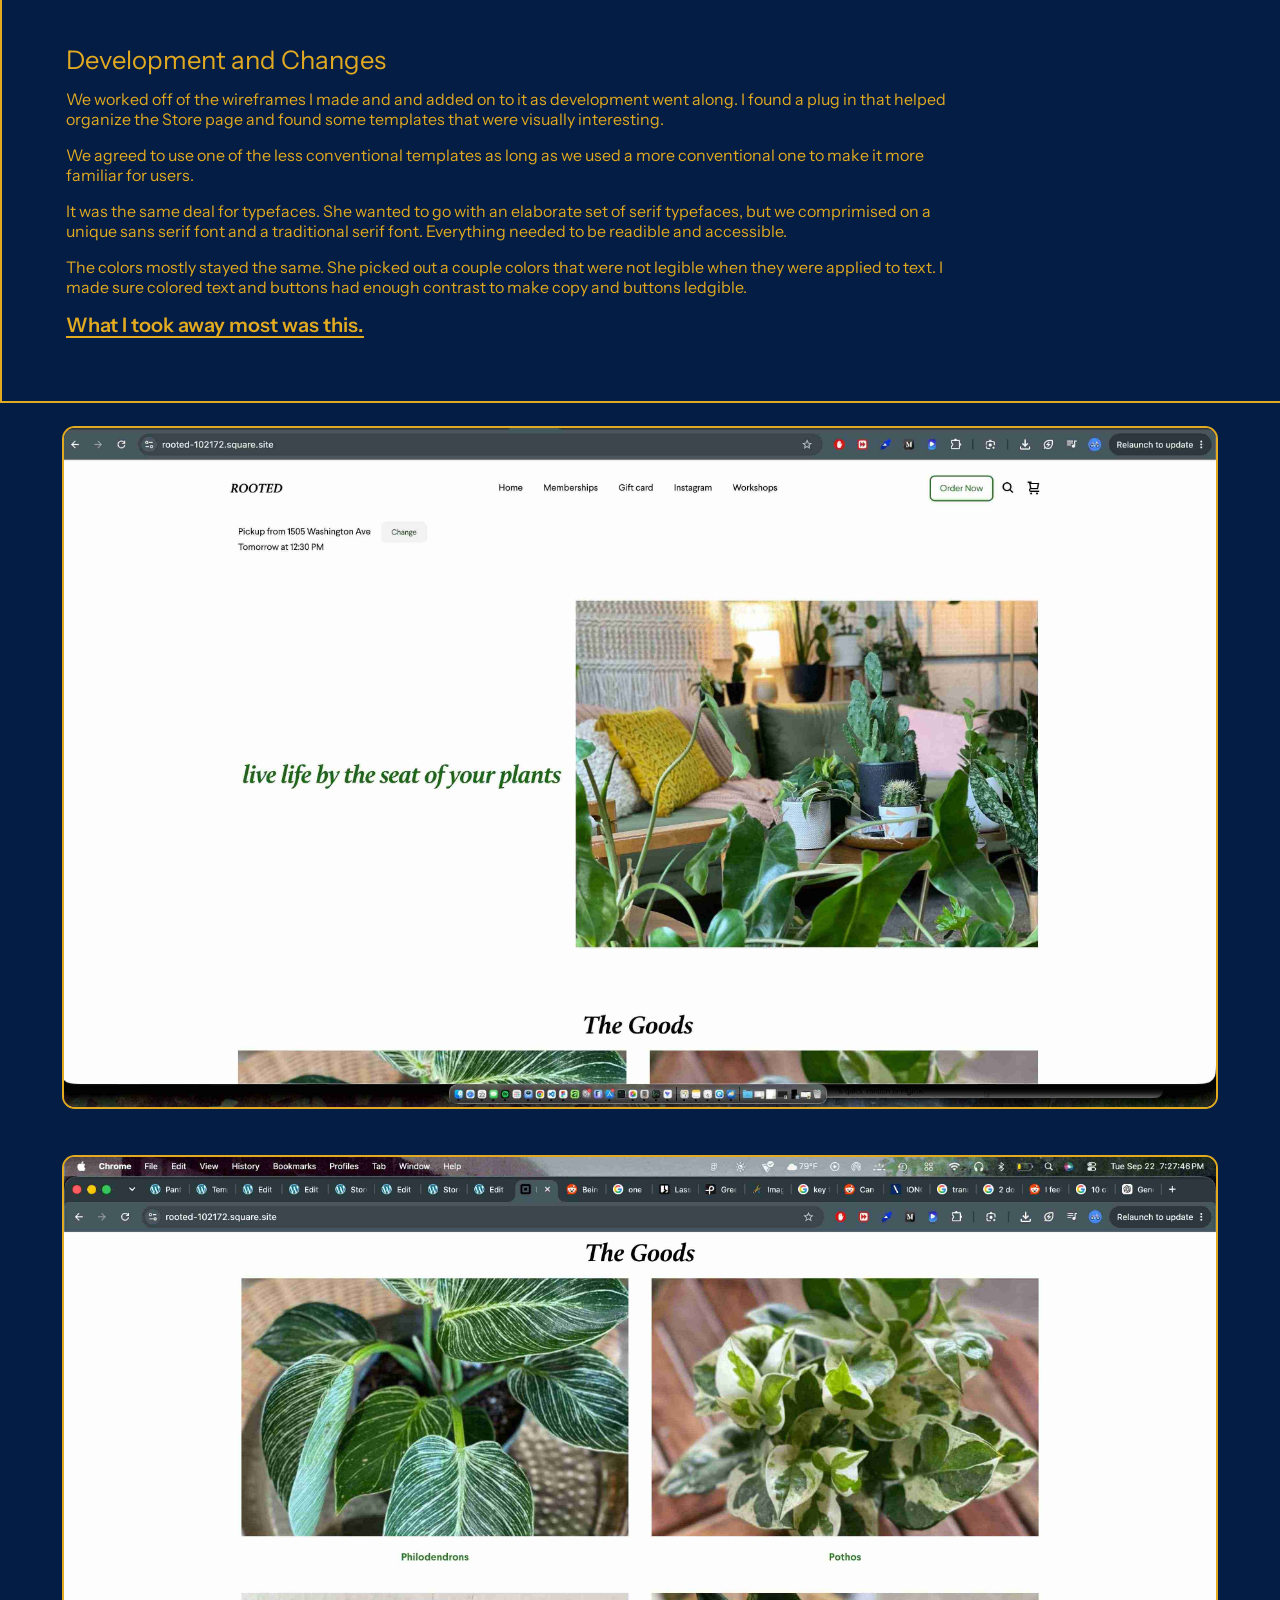
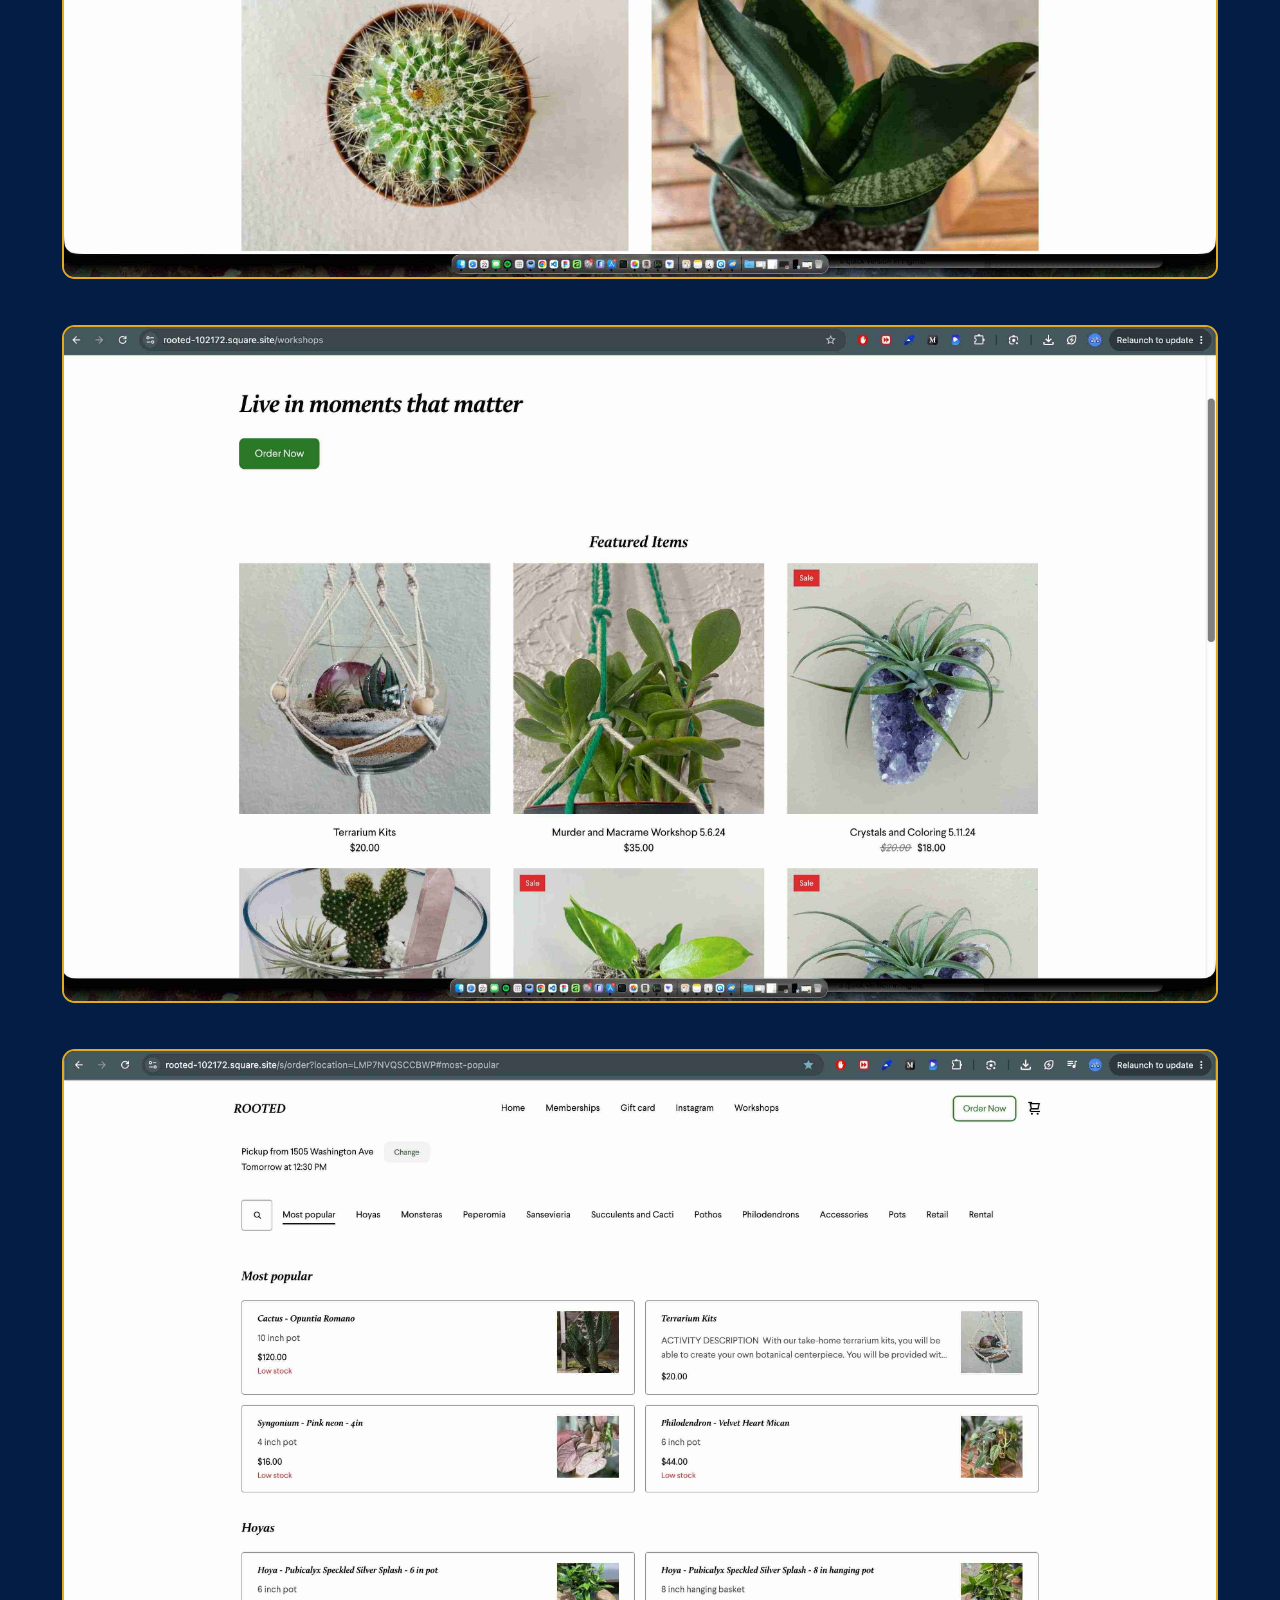
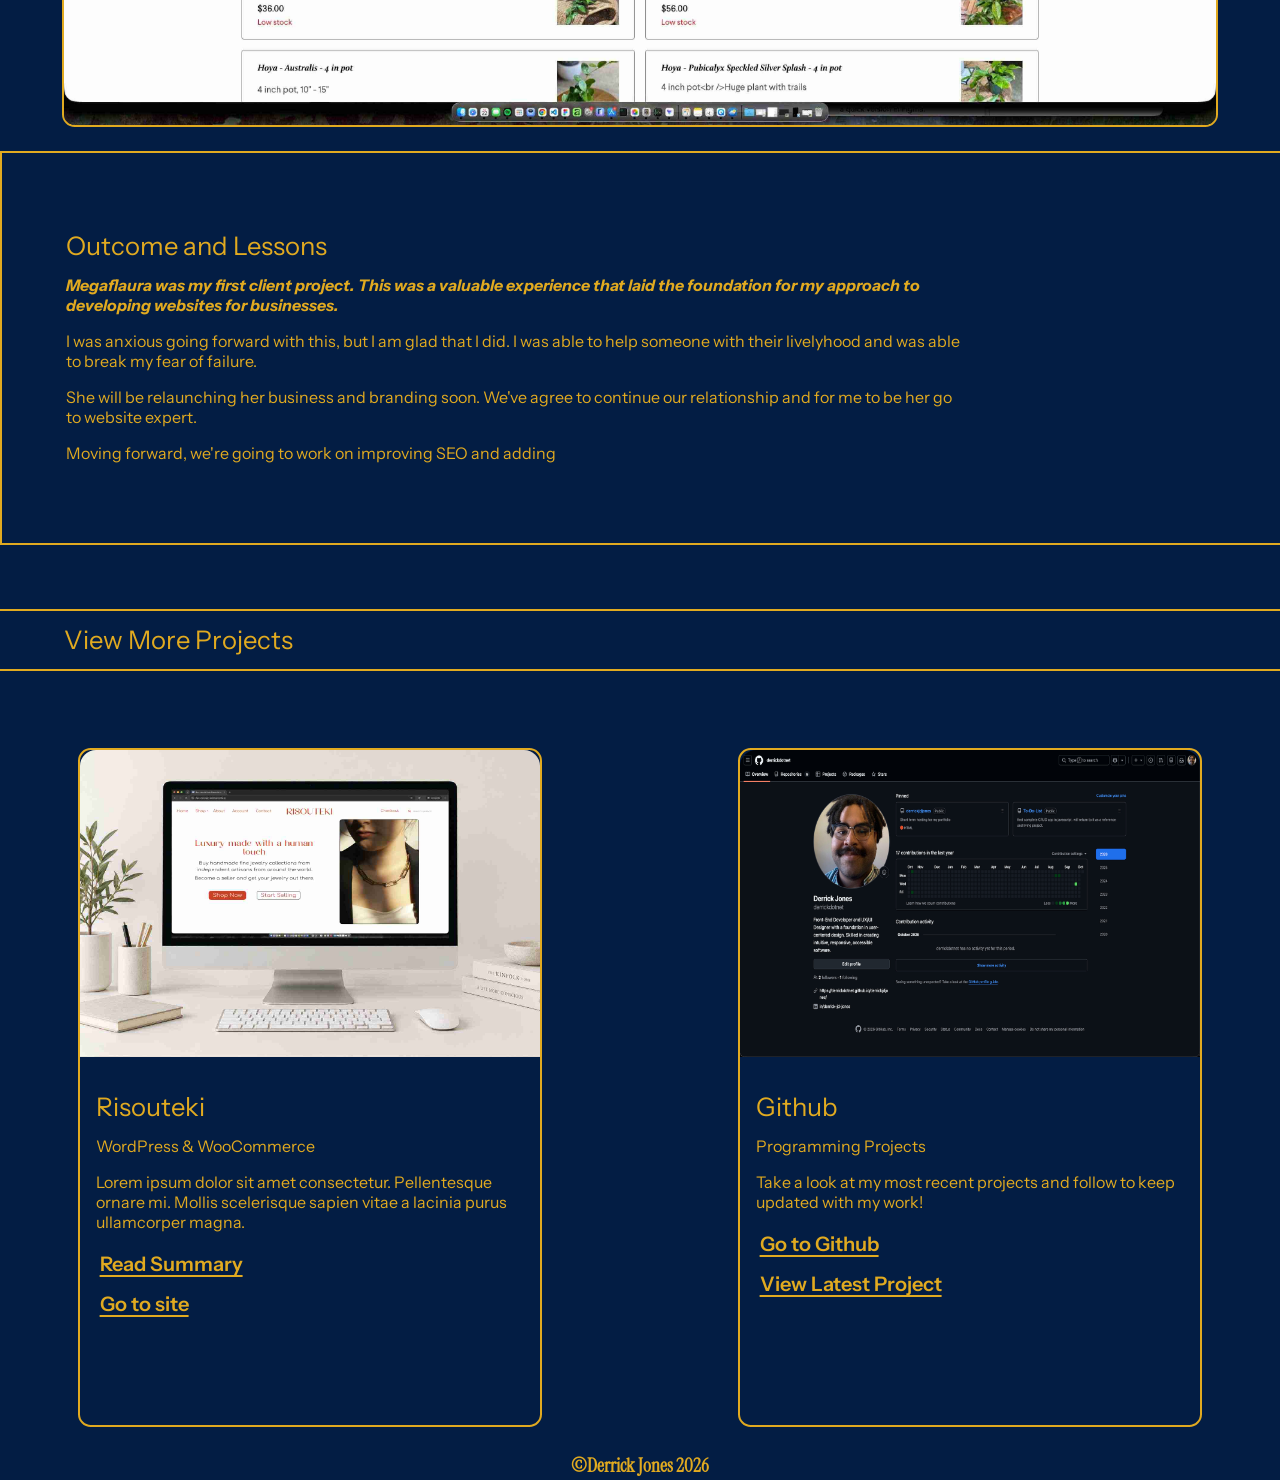
==== commit a4af1447: "Add files via upload updated filepaths for bottom image cards. moved nav to inside of body" ====
--- a/projects/megaflaura.html
+++ b/projects/megaflaura.html
@@ -12,6 +12,8 @@
     </style>
     <title>Derrick Jones, WordPress Developer</title>
 </head>
+
+<body>
 <nav>
     <a href="../index.html">Home</a>
     <a href="../index.html#work" id="currentNav">Work</a>
@@ -35,7 +37,6 @@
     <a href="https://calendly.com/derrick-j-d-jones/30min" target="_blank">Contact </a>
 </nav>
 
-<body>
     <main>
 
         <section class="projectHero" id="megaflauraBackground">
@@ -162,7 +163,7 @@
 
         <secion class="workGrid_Project">
             <div class="workCard_Project">
-                <img src="../images/risouteki-hero.jpg" alt="">
+                <img src="../images/risouteki-1st.jpg" alt="">
                 <div class="workCard_copyProject">
                     <h2>Risouteki</h2>
                     <p>WordPress & WooCommerce</p>
@@ -173,7 +174,7 @@
                 </div>
             </div>
             <div class="workCard_Project">
-                <img src="../images/Screenshot-2026-09-05-at-9.20.54PM.jpg" alt="">
+                <img src="../images/githubshot.png" alt="">
 
                 <div class="workCard_copyProject">
                     <h2>Github</h2>
@@ -193,4 +194,4 @@
     </footer>
 </body>
 
-</html>
+</html>
